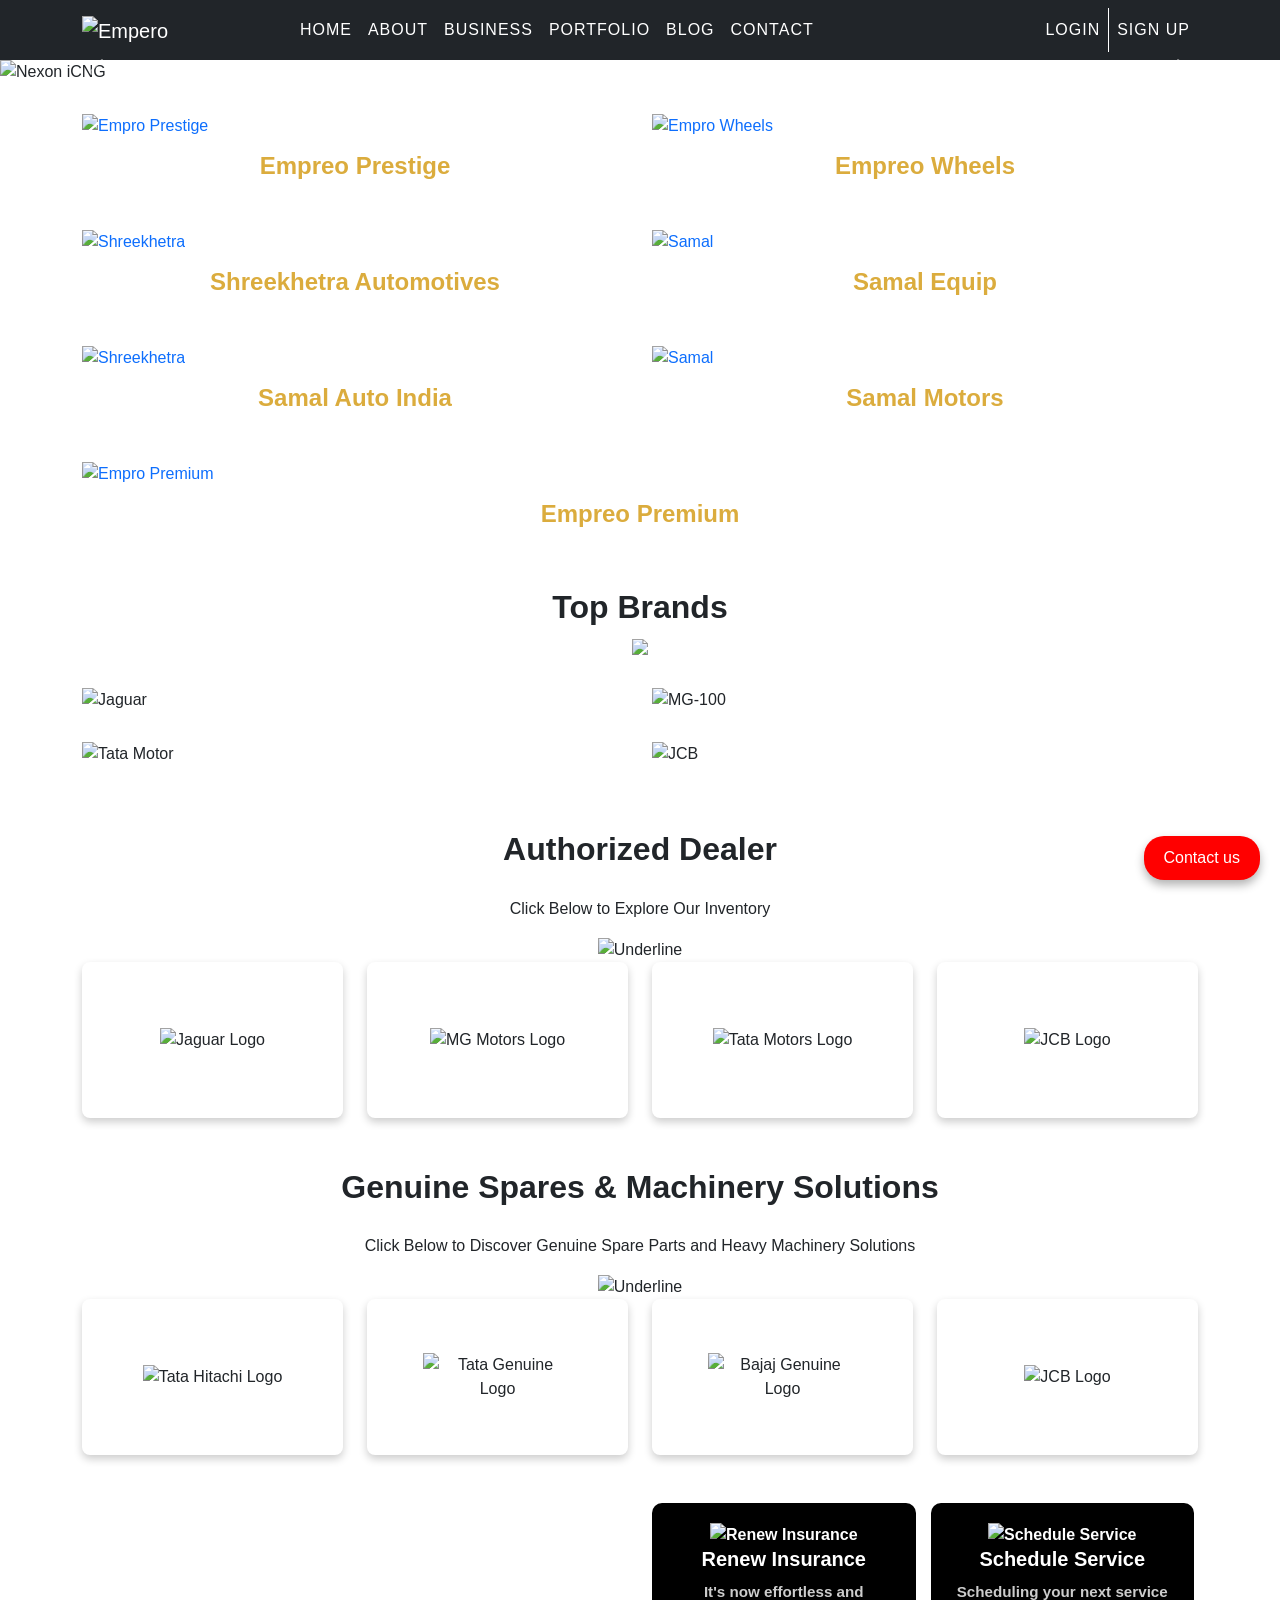
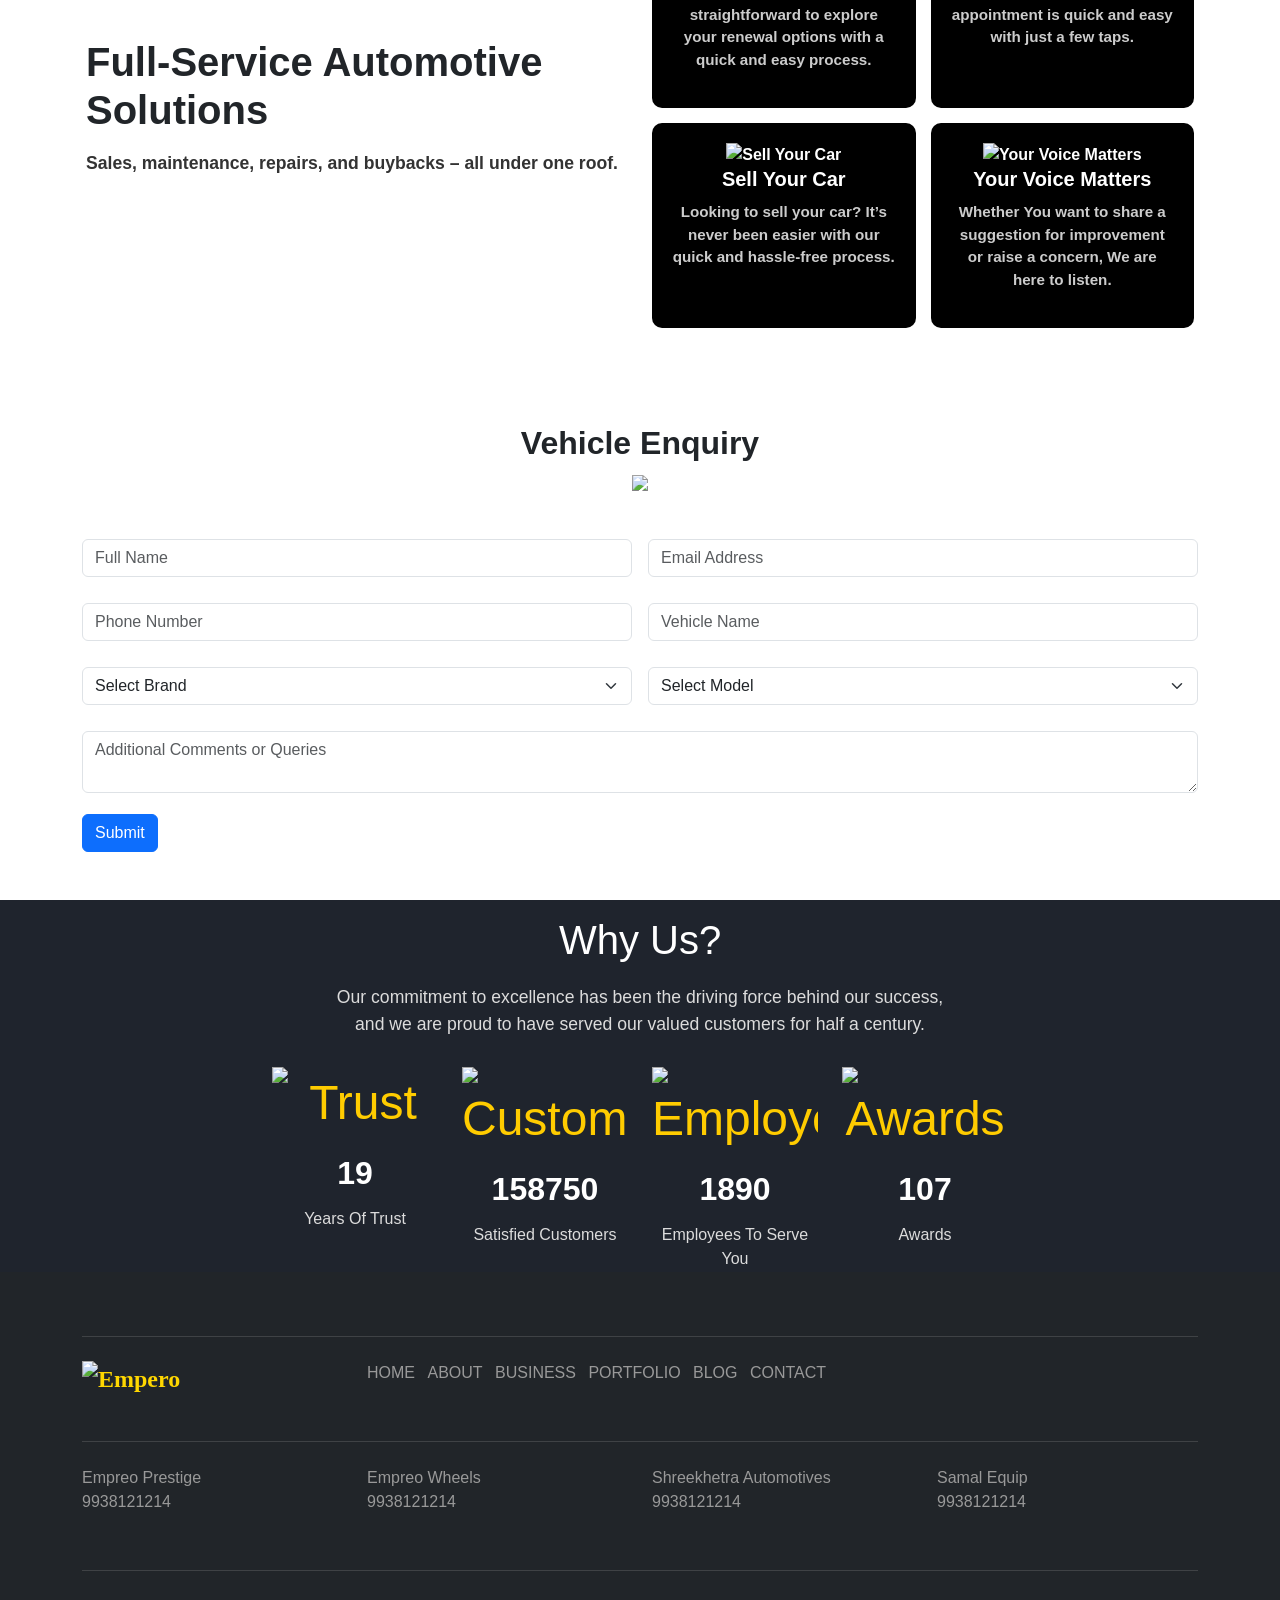
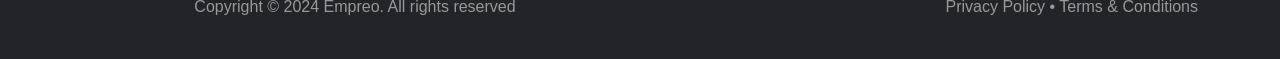
==== index.html @ 9b5eb891 "first commit" ====
<!DOCTYPE html>
<html lang="en">

<head>
    <meta charset="UTF-8">
    <meta http-equiv="X-UA-Compatible" content="IE=edge">
    <meta name="viewport" content="width=device-width, initial-scale=1.0">
    <title>Empreo Group Of Companies</title>
    <!-- Bootstrap 5 CSS -->
    <link href="https://cdn.jsdelivr.net/npm/bootstrap@5.3.3/dist/css/bootstrap.min.css" rel="stylesheet"
        integrity="sha384-QWTKZyjpPEjISv5WaRU9OFeRpok6YctnYmDr5pNlyT2bRjXh0JMhjY6hW+ALEwIH" crossorigin="anonymous">
    <script src="https://kit.fontawesome.com/7aa1e5e2a4.js" crossorigin="anonymous"></script>
    <link rel="stylesheet" href="style.css">
</head>

<body>
    <!-- Header Section -->
    <header>
        <nav class="navbar navbar-expand-lg navbar-dark bg-dark">
            <div class="container">
                <!-- Logo -->
                <a class="navbar-brand" href="#">
                    <img src="./images/Group.png" alt="Empero" class="logo">
                </a>
                <!-- Toggle button for mobile view -->
                <button class="navbar-toggler" type="button" data-bs-toggle="collapse" data-bs-target="#navbarNav"
                    aria-controls="navbarNav" aria-expanded="false" aria-label="Toggle navigation">
                    <span class="navbar-toggler-icon"></span>
                </button>
                <!-- Navbar Links -->
                <div class="collapse navbar-collapse" id="navbarNav">
                    <!-- First div with menu links centered -->
                    <div class="menu-links mx-auto">
                        <ul class="navbar-nav">
                            <li class="nav-item"><a class="nav-link" href="#">HOME</a></li>
                            <li class="nav-item"><a class="nav-link" href="#">ABOUT</a></li>
                            <li class="nav-item"><a class="nav-link" href="#">BUSINESS</a></li>
                            <li class="nav-item"><a class="nav-link" href="#">PORTFOLIO</a></li>
                            <li class="nav-item"><a class="nav-link" href="#">BLOG</a></li>
                            <li class="nav-item"><a class="nav-link" href="#">CONTACT</a></li>
                        </ul>
                    </div>
                    <!-- Second div with login and signup aligned to the right -->
                    <div class="auth-links ms-auto">
                        <ul class="navbar-nav">
                            <li class="nav-item"><a class="nav-link" href="#">LOGIN</a></li>
                            <li class="nav-item"><a class="nav-link signup-link" href="#">SIGN UP</a></li>
                        </ul>
                    </div>
                </div>
            </div>
        </nav>

        <div id="carouselExample" class="carousel slide" data-bs-ride="carousel">
            <div class="carousel-inner">
                <div class="carousel-item active">
                    <img src="./images/tata-home-banner.jpg" class="d-block w-100" alt="Nexon iCNG">
                </div>
                <div class="carousel-item">
                    <img src="./images/jcb-home-banner.jpg" class="d-block w-100" alt="Jaguar">
                </div>
                <div class="carousel-item">
                    <img src="./images/jaguar-home-banner.jpg" class="d-block w-100" alt="Tata Motors">
                </div>
                <div class="carousel-item">
                    <img src="./images/mg-home-banner.jpg" class="d-block w-100" alt="MG100">
                </div>
            </div>
            <button class="carousel-control-prev" type="button" data-bs-target="#carouselExample" data-bs-slide="prev">
                <span class="carousel-control-prev-icon" aria-hidden="true"></span>
                <span class="visually-hidden">Previous</span>
            </button>
            <button class="carousel-control-next" type="button" data-bs-target="#carouselExample" data-bs-slide="next">
                <span class="carousel-control-next-icon" aria-hidden="true"></span>
                <span class="visually-hidden">Next</span>
            </button>
        </div>
    </header>

    <!-- Featured Brands Section -->
    <section class="#">
        <div class="container">
            <div class="row">
                <div class="col-md-6">
                    <a href="https://retailers.landrover.in/empreo-prestige" class="no-underline">
                        <img class="brand-box" src="./images/empreo-prestige.jpg" alt="Empro Prestige">
                        <p class="image-label">Empreo Prestige</p>
                    </a>
                </div>
                <div class="col-md-6">
                    <a href="https://www.mgbhubaneswar.co.in/contact-us" class="no-underline">
                        <img class="brand-box" src="./images/empreo-wheels.jpg" alt="Empro Wheels">
                        <p class="image-label">Empreo Wheels</p>
                    </a>
                </div>
            </div>
            <div class="row">
                <div class="col-md-6">
                    <a href="https://shreekhetra.growbizzi.com/" class="no-underline">
                        <img class="brand-box" src="./images/shreekhetra-automotives.jpg" alt="Shreekhetra">
                        <p class="image-label">Shreekhetra Automotives</p>
                    </a>
                </div>
                <div class="col-md-6">
                    <a href="https://dealer-locator.jcb.com/jcb-samal-equip-samal-equip-construction-equipment-supplier-banarpal-angul-334112/Contact-Us"
                        class="no-underline">
                        <img class="brand-box" src="./images/samal-equip.jpg" alt="Samal">
                        <p class="image-label">Samal Equip</p>
                    </a>
                </div>
            </div>
            <div class="row">
                <div class="col-md-6">
                    <a href="http://www.samalautoindia.com/home.php" class="no-underline">
                        <img class="brand-box" src="./images/samal-auto.jpg" alt="Shreekhetra">
                        <p class="image-label">Samal Auto India</p>
                    </a>
                </div>
                <div class="col-md-6">
                    <a href="https://samalmotors.com/" class="no-underline">
                        <img class="brand-box" src="./images/samal-motors.jpg" alt="Samal">
                        <p class="image-label">Samal Motors</p>
                    </a>
                </div>
            </div>
        </div>
    </section>

    <section class="#">
        <div class="container">
            <div class="row">
                <div class="col-md-12">
                    <a href="https://www.empreopremiumelv.com/lander" class="no-underline">
                        <img class="brand-box2" src="./images/tata-motor-banner.jpg" alt="Empro Premium">
                        <p class="image-label">Empreo Premium</p>
                    </a>
                </div>
            </div>
        </div>
    </section>

    <!-- Top Brand Section -->
    <section class="#">
        <h2 class="top-brand-header">Top Brands</h2>
        <div class="underline">
            <img src="./images/Home_heading_Underline-1.png" />
        </div>
        <div class="container">
            <div class="row">
                <div class="col-md-6">
                    <img class="top-brand" src="./images/jaguar.jpg" alt="Jaguar">
                </div>
                <div class="col-md-6">
                    <img class="top-brand" src="./images/mg-100.jpg" alt="MG-100">
                </div>
            </div>
            <div class="row">
                <div class="col-md-6">
                    <img class="top-brand" src="./images/tata-motor.jpg" alt="Tata Motor ">
                </div>
                <div class="col-md-6">
                    <img class="top-brand" src="./images/jcb.jpg" alt="JCB">
                </div>
            </div>
        </div>
    </section>
    <br>

    <!-- Black Patch Section -->
    <!--<Section class="#">
        <div class="black-patch">
            <div class="container">
                <div class="row text-center">
                    <div class="col-lg-3 icon-container">
                        <a href="https://retailers.landrover.in/empreo-prestige" class="no-underline">
                            <div class="icon-circle">
                                <img src="./images/empreo-wheels-icon.png" alt="Empreo Prestige">
                            </div>
                            <div class="icon-label">Empreo Prestige</div>
                        </a>
                    </div>
                    <div class="col-lg-3 icon-container">
                        <a href="https://www.mgbhubaneswar.co.in/contact-us" class="no-underline">
                            <div class="icon-circle">
                                <img src="./images/empreo-wheels-icon.png" alt="Empreo Wheels">
                            </div>
                            <div class="icon-label">Empreo Wheels</div>
                        </a>
                    </div>
                    <div class="col-lg-3 icon-container">
                        <a href="https://shreekhetra.growbizzi.com/" class="no-underline">
                            <div class="icon-circle">
                                <img src="./images/shreekhetra-automotives-icon.png" alt="Shreekhetra Automotive">
                            </div>
                            <div class="icon-label">Shreekhetra Automotive</div>
                        </a>
                    </div>
                    <div class="col-lg-3 icon-container">
                        <a href="https://abinashsamal.in/#" class="no-underline">
                            <div class="icon-circle">
                                <img src="./images/samal-equip-icon.png" alt="Samal Equip">
                            </div>
                            <div class="icon-label">Samal Equip</div>
                        </a>
                    </div>
                </div>
            </div>
        </div>
    </Section>-->

    <!-- Authorized Dealer Section -->
    <section class="authorized-dealer">
        <div class="container text-center">
            <h2 class="authorized-dealer-header">Authorized Dealer</h2>
            <p class="inventory">Click Below to Explore Our Inventory</p>
            <div class="underline">
                <img src="./images/Home_heading_Underline-1.png" alt="Underline" />
            </div>
            <div class="row">
                <div class="col-6 col-md-3">
                    <div class="shadow-box">
                        <div class="image-container">
                            <img src="./images/jaguar-logo 1.png" alt="Jaguar Logo" class="img-fluid">
                        </div>
                    </div>
                </div>
                <div class="col-6 col-md-3">
                    <div class="shadow-box">
                        <div class="image-container">
                            <img src="./images/image 10.png" alt="MG Motors Logo" class="img-fluid">
                        </div>
                    </div>
                </div>
                <div class="col-6 col-md-3">
                    <div class="shadow-box">
                        <div class="image-container">
                            <img src="./images/tata-motors-logo 1.png" alt="Tata Motors Logo" class="img-fluid">
                        </div>
                    </div>
                </div>
                <div class="col-6 col-md-3">
                    <div class="shadow-box">
                        <div class="image-container">
                            <img src="./images/JCB-Logo 2.png" alt="JCB Logo" class="img-fluid">
                        </div>
                    </div>
                </div>
            </div>
        </div>
    </section>

    <!-- Genuine Spares Section -->
    <section class="genuine-spares">
        <div class="container text-center">
            <h2 class="genuine-spares-dealer-header">Genuine Spares & Machinery Solutions</h2>
            <p class="solution">Click Below to Discover Genuine Spare Parts and Heavy Machinery Solutions</p>
            <div class="underline">
                <img src="./images/Home_heading_Underline-1.png" alt="Underline" />
            </div>
            <div class="row">
                <div class="col-6 col-md-3">
                    <div class="shadow-boxx">
                        <div class="image-containers">
                            <img src="./images/tata-hitachi-logo.svg" alt="Tata Hitachi Logo" class="img-fluid">
                        </div>
                    </div>
                </div>
                <div class="col-6 col-md-3">
                    <div class="shadow-boxx">
                        <div class="image-containers">
                            <img src="./images/tata-genuine.png" alt="Tata Genuine Logo" class="img-fluid">
                        </div>
                    </div>
                </div>
                <div class="col-6 col-md-3">
                    <div class="shadow-boxx">
                        <div class="image-containers">
                            <img src="./images/bajaj-genuine.png" alt="Bajaj Genuine Logo" class="img-fluid">
                        </div>
                    </div>
                </div>
                <div class="col-6 col-md-3">
                    <div class="shadow-boxx">
                        <div class="image-containers">
                            <img src="./images/JCB-Logo 2.png" alt="JCB Logo" class="img-fluid">
                        </div>
                    </div>
                </div>
            </div>
        </div>
    </section>

    <!-- Full-Service Automotive Solutions Section -->
    <section id="automotive-solutions" class="automotive-section">
        <div class="container section-wrapper">
            <div class="row">
                <!-- Left Column with Section Title -->
                <div class="col-md-6 left-column">
                    <h2 class="section-title">Full-Service Automotive Solutions</h2>
                    <p class="section-text">Sales, maintenance, repairs, and buybacks – all under one roof.</p>
                </div>

                <!-- Right Column with Service Cards -->
                <div class="col-md-6">
                    <div class="card-list">
                        <!-- Renew Insurance Card -->
                        <div class="card-item">
                            <img src="./images/trust.png" alt="Renew Insurance" class="card-image" loading="lazy">
                            <div class="card-content">
                                <h5>Renew Insurance</h5>
                                <p>It's now effortless and straightforward to explore your renewal options with a quick
                                    and
                                    easy process.</p>
                            </div>
                            <button class="hover-btn">Get Quote</button>
                        </div>

                        <!-- Schedule Service Card -->
                        <div class="card-item">
                            <img src="./images/customers.png" alt="Schedule Service" class="card-image" loading="lazy">
                            <div class="card-content">
                                <h5>Schedule Service</h5>
                                <p>Scheduling your next service appointment is quick and easy with just a few taps.</p>
                            </div>
                            <button class="hover-btn">Book Now</button>
                        </div>

                        <!-- Sell Your Car Card -->
                        <div class="card-item">
                            <img src="./images/employees.png" alt="Sell Your Car" class="card-image" loading="lazy">
                            <div class="card-content">
                                <h5>Sell Your Car</h5>
                                <p>Looking to sell your car? It’s never been easier with our quick and hassle-free
                                    process.
                                </p>
                            </div>
                            <button class="hover-btn">Know More</button>
                        </div>

                        <!-- Your Voice Matters Card -->
                        <div class="card-item">
                            <img src="./images/awards.png" alt="Your Voice Matters" class="card-image" loading="lazy">
                            <div class="card-content">
                                <h5>Your Voice Matters</h5>
                                <p>Whether You want to share a suggestion for improvement or raise a concern, We are
                                    here to listen.</p>
                            </div>
                            <button class="hover-btn">Contact Now</button>
                        </div>
                    </div>
                </div>
            </div>
        </div>
    </section>

    <!-- Vehicle Enquiry Form -->
    <section class="vehicle-enquiry py-5">
        <div class="container">
            <h2 class="vehicle-enquiry-header">Vehicle Enquiry</h2>
            <div class="underline">
                <img src="./images/Home_heading_Underline-1.png" />
            </div>
            <form class="row g-3 mt-4">
                <div class="custom-col-half">
                    <input type="text" class="form-control" placeholder="Full Name">
                </div>
                <div class="custom-col-half">
                    <input type="email" class="form-control" placeholder="Email Address">
                </div>
                <div class="custom-col-half">
                    <input type="text" class="form-control" placeholder="Phone Number">
                </div>
                <div class="custom-col-half">
                    <input type="text" class="form-control" placeholder="Vehicle Name">
                </div>
                <div class="custom-col-half">
                    <select class="form-select">
                        <option>Select Brand</option>
                    </select>
                </div>
                <div class="custom-col-half">
                    <select class="form-select">
                        <option>Select Model</option>
                    </select>
                </div>
                <div class="custom-col-full">
                    <textarea class="form-control" placeholder="Additional Comments or Queries"></textarea>
                </div>
                <div class="button-submit">
                    <button type="submit" class="btn btn-primary">Submit</button>
                </div>
            </form>
        </div>
    </section>

    <!-- Why Us Section -->
    <section class="why-us-section text-center">
        <h2 class="why-us-header">Why Us?</h2>
        <p>Our commitment to excellence has been the driving force behind our success,<br>
            and we are proud to have served our valued customers for half a century.
        </p>
        <div class="container">
            <div class="row justify-content-center">
                <div class="col-md-2 col-6">
                    <img class="icon" src="./images/trust.png" alt="Trust">
                    <div class="stat-number" data-count="30">0</div>
                    <!-- <div class="stat-number">30+</div> -->
                    <div class="stat-text">Years Of Trust</div>
                </div>
                <div class="col-md-2 col-6">
                    <img class="icon" src="./images/customers.png" alt="Customers">
                    <div class="stat-number" data-count="250000">0</div>
                    <!-- <div class="stat-number">250K+</div> -->
                    <div class="stat-text">Satisfied Customers</div>
                </div>
                <div class="col-md-2 col-6">
                    <img class="icon" src="./images/employees.png" alt="Employees">
                    <div class="stat-number" data-count="3000">0</div>
                    <!-- <div class="stat-number">3000+</div> -->
                    <div class="stat-text">Employees To Serve You</div>
                </div>
                <div class="col-md-2 col-6">
                    <img class="icon" src="./images/awards.png" alt="Awards">
                    <div class="stat-number" data-count="170">0</div>
                    <!-- <div class="stat-number">170+</div> -->
                    <div class="stat-text">Awards</div>
                </div>
            </div>
        </div>
    </section>

    <!-- Footer -->
    <footer class="footer">
        <div class="container">
            <hr class="my-4">
            <div class="row text-center text-md-start">
                <div class="col-md-3 mb-3">
                    <img src="./images/Group.png" alt="Empero" class="footer-logo">
                </div>
                <div class="col-md-6 mb-3">
                    <ul class="list-inline">
                        <li class="list-inline-item"><a href="#">HOME</a></li>
                        <li class="list-inline-item"><a href="#">ABOUT</a></li>
                        <li class="list-inline-item"><a href="#">BUSINESS</a></li>
                        <li class="list-inline-item"><a href="#">PORTFOLIO</a></li>
                        <li class="list-inline-item"><a href="#">BLOG</a></li>
                        <li class="list-inline-item"><a href="#">CONTACT</a></li>
                    </ul>
                </div>
                <div class="col-md-3 mb-3 text-md-end social-icons">
                    <a href="#"><i class="fa-brands fa-x-twitter"></i></a>
                    <a href="#"><i class="fa-brands fa-facebook"></i></a>
                    <a href="#"><i class="fa-brands fa-google"></i></a>
                    <a href="#"><i class="fa-brands fa-instagram"></i></a>
                    <a href="#"><i class="fa-brands fa-youtube"></i></a>
                </div>
            </div>
            <hr class="my-4">
            <div class="row text-center text-md-start">
                <div class="col-md-3 mb-3">
                    <p>Empreo Prestige<br>9938121214</p>
                </div>
                <div class="col-md-3 mb-3">
                    <p>Empreo Wheels<br>9938121214</p>
                </div>
                <div class="col-md-3 mb-3">
                    <p>Shreekhetra Automotives<br>9938121214</p>
                </div>
                <div class="col-md-3 mb-3">
                    <p>Samal Equip<br>9938121214</p>
                </div>
            </div>
            <hr class="my-4">
            <div class="row mt-3 text-center text-md-between">
                <div class="col-md-6 mb-2 mb-md-0">
                    <p class="mb-0">Copyright © 2024 Empreo. All rights reserved</p>
                </div>
                <div class="col-md-6 mb-2 mb-md-0 text-md-end">
                    <p class="mb-0"><a href="#">Privacy Policy</a> • <a href="#">Terms & Conditions</a></p>
                </div>
            </div>
        </div>
    </footer>

    <!-- Floating Contact Button -->
    <button class="floating-contact-btn">Contact us</button>


    <!-- Bootstrap 5 JS Bundle with Popper -->
    <script src="https://cdn.jsdelivr.net/npm/@popperjs/core@2.11.8/dist/umd/popper.min.js"
        integrity="sha384-I7E8VVD/ismYTF4hNIPjVp/Zjvgyol6VFvRkX/vR+Vc4jQkC+hVqc2pM8ODewa9r"
        crossorigin="anonymous"></script>
    <script src="https://cdn.jsdelivr.net/npm/bootstrap@5.3.3/dist/js/bootstrap.min.js"
        integrity="sha384-0pUGZvbkm6XF6gxjEnlmuGrJXVbNuzT9qBBavbLwCsOGabYfZo0T0to5eqruptLy"
        crossorigin="anonymous"></script>
    <script>
        let slideIndex = 0;
        showSlide(slideIndex);

        function changeSlide(n) {
            slideIndex += n;
            showSlide(slideIndex);
        }

        function showSlide(index) {
            const slides = document.getElementsByClassName('slide');

            if (index >= slides.length) {
                slideIndex = 0; // Loop back to the first slide
            }
            if (index < 0) {
                slideIndex = slides.length - 1; // Loop back to the last slide
            }

            for (let i = 0; i < slides.length; i++) {
                slides[ i ].style.display = 'none'; // Hide all slides
            }

            slides[ slideIndex ].style.display = 'block'; // Show the active slide
        }

        // Optional: Auto-play functionality
        setInterval(() => {
            changeSlide(1); // Move to the next slide every 5 seconds
        }, 2000);
    </script>

    <script>
        document.addEventListener('DOMContentLoaded', function () {
            const counters = document.querySelectorAll('.stat-number');

            const countUp = (counter) => {
                const target = +counter.getAttribute('data-count');
                let count = 0;
                const speed = target / 200; // Adjust this for speed

                const interval = setInterval(() => {
                    count += speed;
                    if (count > target) {
                        count = target;
                        clearInterval(interval);
                    }
                    counter.textContent = Math.floor(count);
                }, 1);
            };

            // Start counting when the section is in the viewport
            const observer = new IntersectionObserver((entries) => {
                if (entries[ 0 ].isIntersecting) {
                    counters.forEach(counter => countUp(counter));
                    observer.disconnect(); // Stop observing after counting
                }
            });

            observer.observe(document.querySelector('.why-us-section'));
        });
    </script>
</body>

</html>
---- style.css ----
/* General Styles */
body,
html {
	margin: 0;
	padding: 0;
	font-family: Arial, sans-serif;
}

/* General navbar style */

.navbar .logo {
	width: 130px;
	height: auto;
}

.navbar-nav .nav-link {
	color: #fff;
	font-weight: 500;
	padding: 10px 15px;
	text-transform: uppercase;
	letter-spacing: 1px;
}

.navbar-nav .nav-link:hover {
	color: #d4af37;
}

.signup-link {
	color: #fff;
	font-weight: 700;
	border-left: 1px solid #fff;
	padding-left: 10px;
}

.signup-link:hover {
	color: #d4af37;
}

.hero-section {
	margin-top: 20px;
}

.hero-section h2 {
	font-size: 36px;
	margin: 0;
}

.hero-section p {
	font-size: 18px;
}

.hero-btn {
	background: #ff4500;
	color: white;
	padding: 10px 20px;
	text-decoration: none;
	border-radius: 5px;
}

/* Featured Brands Section */

.image-label {
	text-align: center;
	color: #dbac3d;
	font-weight: bold;
	margin-top: 10px;
	font-size: 1.5em;
}
.text-center {
	text-align: center;
}

.featured-brands {
	display: flex;
	justify-content: space-around;
	padding: 50px;
}

.brand-box {
	width: 100%;
	height: auto;
	padding-top: 30px;
}

.brand-box2 {
	width: 100%;
	height: auto;
	padding-top: 30px;
}

/* Top Brand Section */

.top-brand {
	width: 100%;
	height: auto;
	padding-top: 30px;
}

.underline {
	text-align: center;
}

.top-brand-header {
	text-align: center;
	padding-top: 40px;
	font-weight: bold;
}

/* Authorized Dealer Section */

@media (max-width: 767px) {
	.authorized-dealer-header {
		font-size: 24px;
	}
	.inventory {
		font-size: 16px;
	}
	.shadow-box {
		margin-bottom: 15px;
	}
}

.col-lg-3 {
	width: 23%;
	margin: 1%;
	float: left;
}

.shadow-box {
	transition: transform 0.3s ease;
	box-shadow: 0 4px 8px rgba(0, 0, 0, 0.2);
	border-radius: 8px;
	padding: 28px;
	background-color: #fff;
	text-align: center;
	width: 100%;
}

.shadow-box:hover {
	transform: scale(1.1);
}

.image-container {
	width: 150px;
	height: 100px;
	overflow: hidden;
	display: flex;
	justify-content: center;
	align-items: center;
	margin: 0 auto;
}

.image-container img {
	max-width: 100%;
	max-height: 100%;
	object-fit: cover;
}

.authorized-dealer-header {
	text-align: center;
	padding-top: 40px;
	font-weight: bold;
}

.inventory {
	padding-top: 20px;
}

/* Genuine Spares Section */

@media (max-width: 767px) {
	.genuine-spares-dealer-header {
		font-size: 24px;
	}
	.solution {
		font-size: 16px;
	}
	.shadow-boxx {
		margin-bottom: 15px;
	}
}

.col-lg-3 {
	width: 23%;
	margin: 1%;
	float: left;
}

.shadow-boxx {
	transition: transform 0.3s ease;
	box-shadow: 0 4px 8px rgba(0, 0, 0, 0.2);
	border-radius: 8px;
	padding: 28px;
	background-color: #fff;
	text-align: center;
	width: 100%;
}

.shadow-boxx:hover {
	transform: scale(1.1);
}

.image-containers {
	width: 150px;
	height: 100px;
	overflow: hidden;
	display: flex;
	justify-content: center;
	align-items: center;
	margin: 0 auto;
}

.image-containers img {
	max-width: 100%;
	max-height: 100%;
	object-fit: cover;
}

.genuine-spares-dealer-header {
	text-align: center;
	padding-top: 50px;
	font-weight: bold;
}

.solution {
	padding-top: 20px;
}

/* Vehicle Enquiry Form */

.vehicle-enquiry-header {
	text-align: center;
	font-weight: bold;
}

.vehicle-enquiry {
	padding: 50px 20px;
}

.form-row {
	display: flex;
	gap: 20px;
	margin: 10px 0;
}

input,
select,
textarea {
	width: 100%;
	padding: 10px;
	margin: 5px 0;
}

button {
	background: #ff4500;
	color: white;
	padding: 10px 20px;
	border: none;
	cursor: pointer;
}

.custom-col-half {
	flex: 0 0 50%;
	max-width: 50%;
}

.custom-col-full {
	flex: 0 0 100%;
	max-width: 100%;
}

@media (max-width: 768px) {
	.custom-col-half,
	.custom-col-full {
		flex: 0 0 100%;
		max-width: 100%;
	}
}

.button-submit {
	text-align: start;
}

/* Full-Service Automotive Solutions Section */

/* Section Wrapper */
.automotive-section {
	font-weight: bold;
	margin-top: 30px;
}

.section-wrapper {
	margin-top: 3rem;
	margin-bottom: 3rem;
	padding: 0 1rem; /* Adds padding for smaller screens */
}

/* Left Column */
.left-column {
	display: flex;
	flex-direction: column;
	justify-content: center;
}

.section-title {
	font-weight: bold;
	font-size: 2rem;
}

.section-text {
	font-size: 1rem;
	color: #333;
	margin-top: 0.5rem;
}

/* Card List */
.card-list {
	display: flex;
	flex-direction: column;
	gap: 20px;
}

/* Card Item */
.card-item {
	display: flex;
	flex-direction: column;
	align-items: center;
	text-align: center;
	background-color: #000;
	color: #fff;
	padding: 20px;
	border-radius: 10px;
	position: relative;
	overflow: hidden;
	cursor: pointer;
	transition: transform 0.3s ease-in-out;
}

.card-item:hover {
	transform: scale(1.05);
}

.card-content h5 {
	font-size: 1.25rem;
	font-weight: bold;
	margin-bottom: 10px;
}

.card-content p {
	font-size: 0.95rem;
	color: #ccc;
}

/* Hover Button */
.hover-btn {
	position: absolute;
	bottom: 0;
	left: 0;
	width: 100%;
	background-color: #007bff;
	color: #fff;
	text-align: center;
	padding: 10px;
	font-weight: bold;
	transform: translateY(100%);
	transition: transform 0.3s ease-in-out;
}

.card-item:hover .hover-btn {
	transform: translateY(0);
}

/* Responsive Design */
@media (min-width: 768px) {
	.card-list {
		flex-direction: row;
		flex-wrap: wrap;
		gap: 15px;
	}

	.card-item {
		flex: 1 1 calc(50% - 15px);
	}
}

@media (min-width: 1024px) {
	.section-title {
		font-size: 2.5rem;
	}

	.section-text {
		font-size: 1.1rem;
	}

	.card-item {
		flex: 1 1 calc(45% - 20px);
	}
}

/* Why Us Section */
.why-us-section {
	padding: 1px 0;
	background-color: #1f242d;
}

.why-us-header {
	padding-top: 15px;
	font-size: 2.5rem;
	color: #fff;
	margin-bottom: 20px;
}

.why-us-section p {
	font-size: 1.1rem;
	color: #dcdcdc;
	margin-bottom: 30px;
}

.icon {
	font-size: 3rem;
	color: #ffcc00;
	display: block;
	margin: 0 auto;
	margin-bottom: 0.5rem;
}

.stat-number {
	font-size: 2rem;
	font-weight: bold;
	color: #fff;
	margin: 10px 0 10px 0;
}

.stat-text {
	color: #dcdcdc;
	text-align: center;
}

/* Footer */
.footer-logo {
	font-family: 'Times New Roman', serif;
	color: gold;
	font-size: 24px;
	font-weight: bold;
}

.footer {
	background-color: #212529;
	color: #999;
	padding: 40px 0;
}

.footer a {
	color: #999;
	text-decoration: none;
}

.footer a:hover {
	color: white;
}

.social-icons a {
	color: #999;
	margin-right: 10px;
}

.floating-contact-btn {
	position: fixed;
	bottom: 20px;
	right: 20px;
	background-color: red;
	color: white;
	border: none;
	border-radius: 20px;
	padding: 10px 20px;
	text-align: center;
	box-shadow: 0 5px 10px rgba(0, 0, 0, 0.3);
	z-index: 1000;
}

.floating-contact-btn:hover {
	background-color: darkred;
}

/* Slider Styles */
.slider-container {
	position: relative;
	max-width: 100%;
	margin: auto;
	overflow: hidden;
}

.slide {
	display: none; /* Hide all slides by default */
	position: relative;
}

.slide img {
	width: 100%; /* Make images cover the slider area */
	vertical-align: middle;
}

.slider-content {
	position: absolute;
	top: 50%;
	left: 50%;
	transform: translate(-50%, -50%);
	text-align: center;
	color: white;
}

.prev,
.next {
	cursor: pointer;
	position: absolute;
	top: 50%;
	width: auto;
	padding: 16px;
	margin-top: -22px;
	color: white;
	font-weight: bold;
	font-size: 18px;
	transition: 0.6s ease;
	border-radius: 0 3px 3px 0;
	user-select: none;
}

.next {
	right: 0;
	border-radius: 3px 0 0 3px;
}

.prev:hover,
.next:hover {
	background-color: rgba(0, 0, 0, 0.8);
}

.active {
	display: block; /* Display the active slide */
}

/* Black Patch Section */
/* .icon-container {
	text-align: center;
	padding: 20px;
}
.icon-circle {
	width: 100px;
	height: 100px;
	background-color: red;
	border-radius: 50%;
	display: flex;
	align-items: center;
	justify-content: center;
	margin: 0 auto;
}
.icon-circle img {
	width: 60px;
}
.icon-label {
	margin-top: 10px;
	font-size: 16px;
	color: #f5f5f5;
}
.black-patch {
	background-color: black;
	padding: 20px 0;
	max-width: 100%;
	margin: 0 auto;
} */

.no-underline {
	text-decoration: none;
}
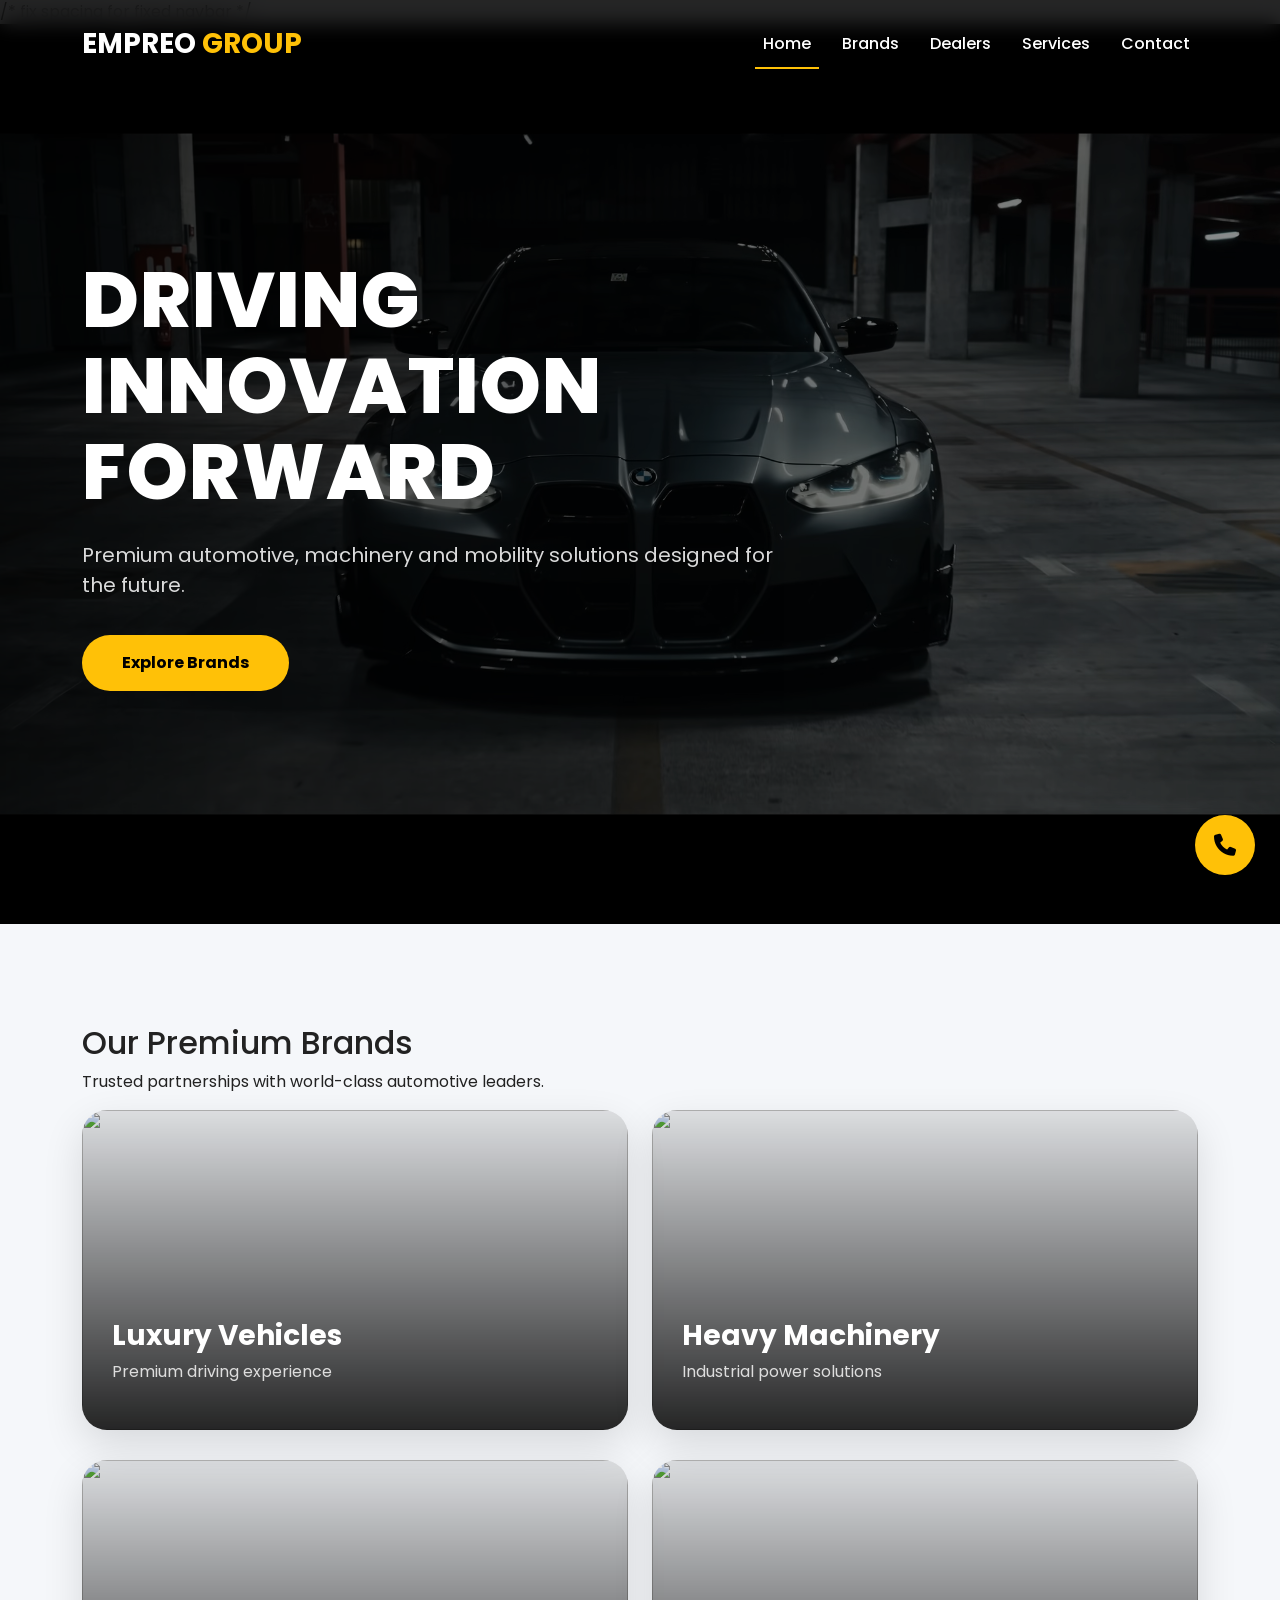
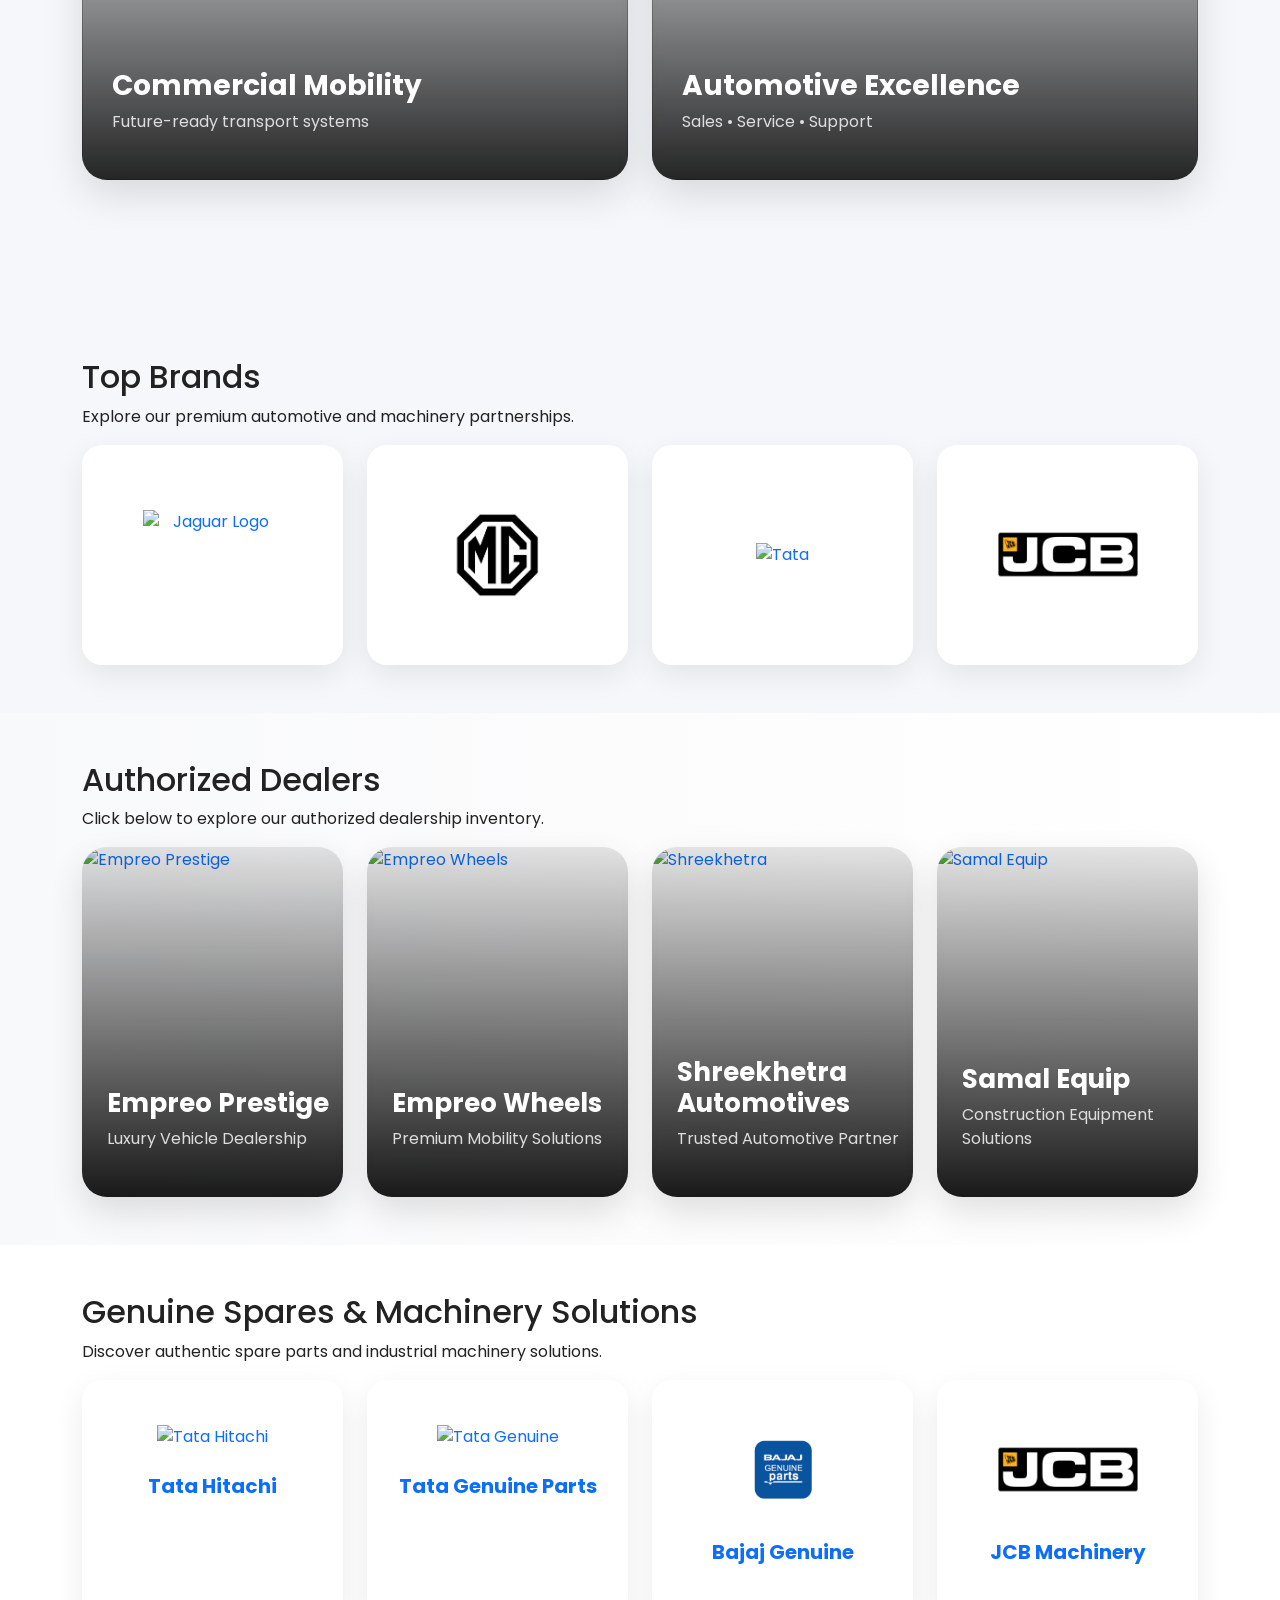
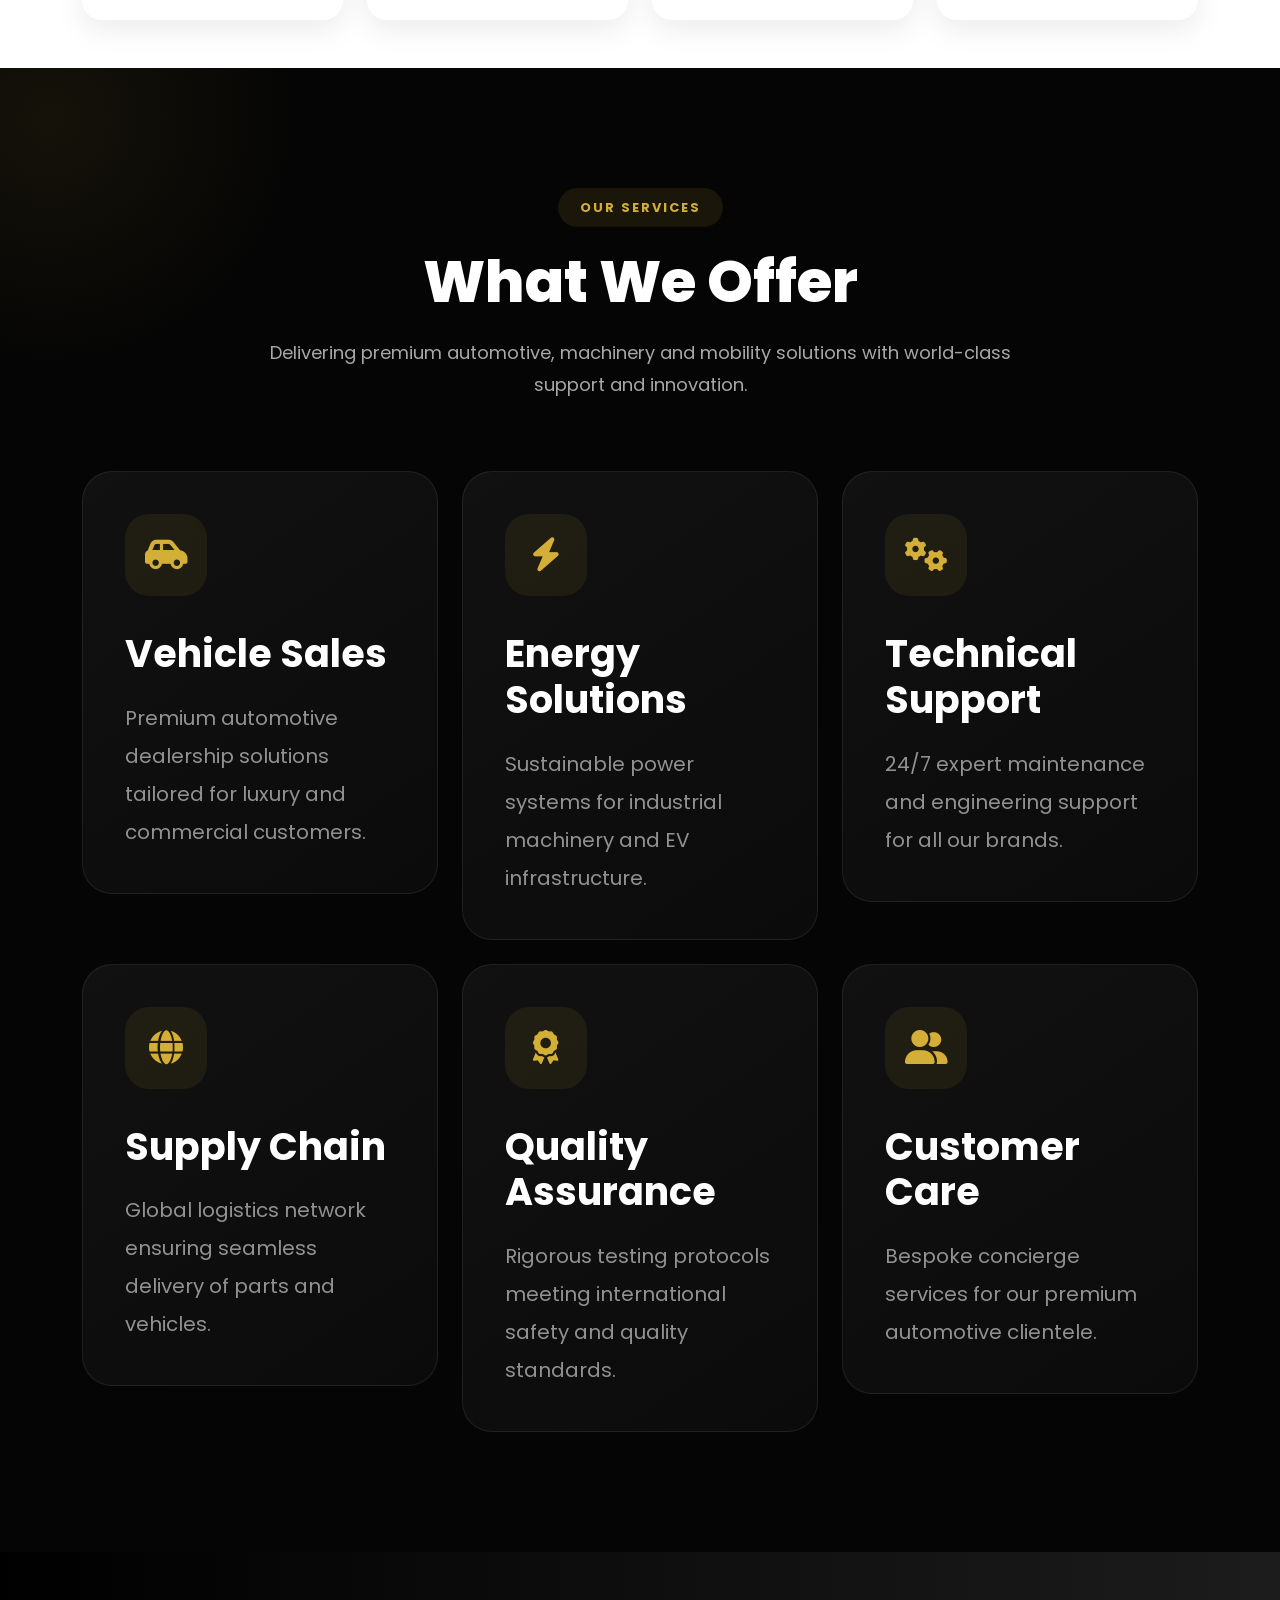
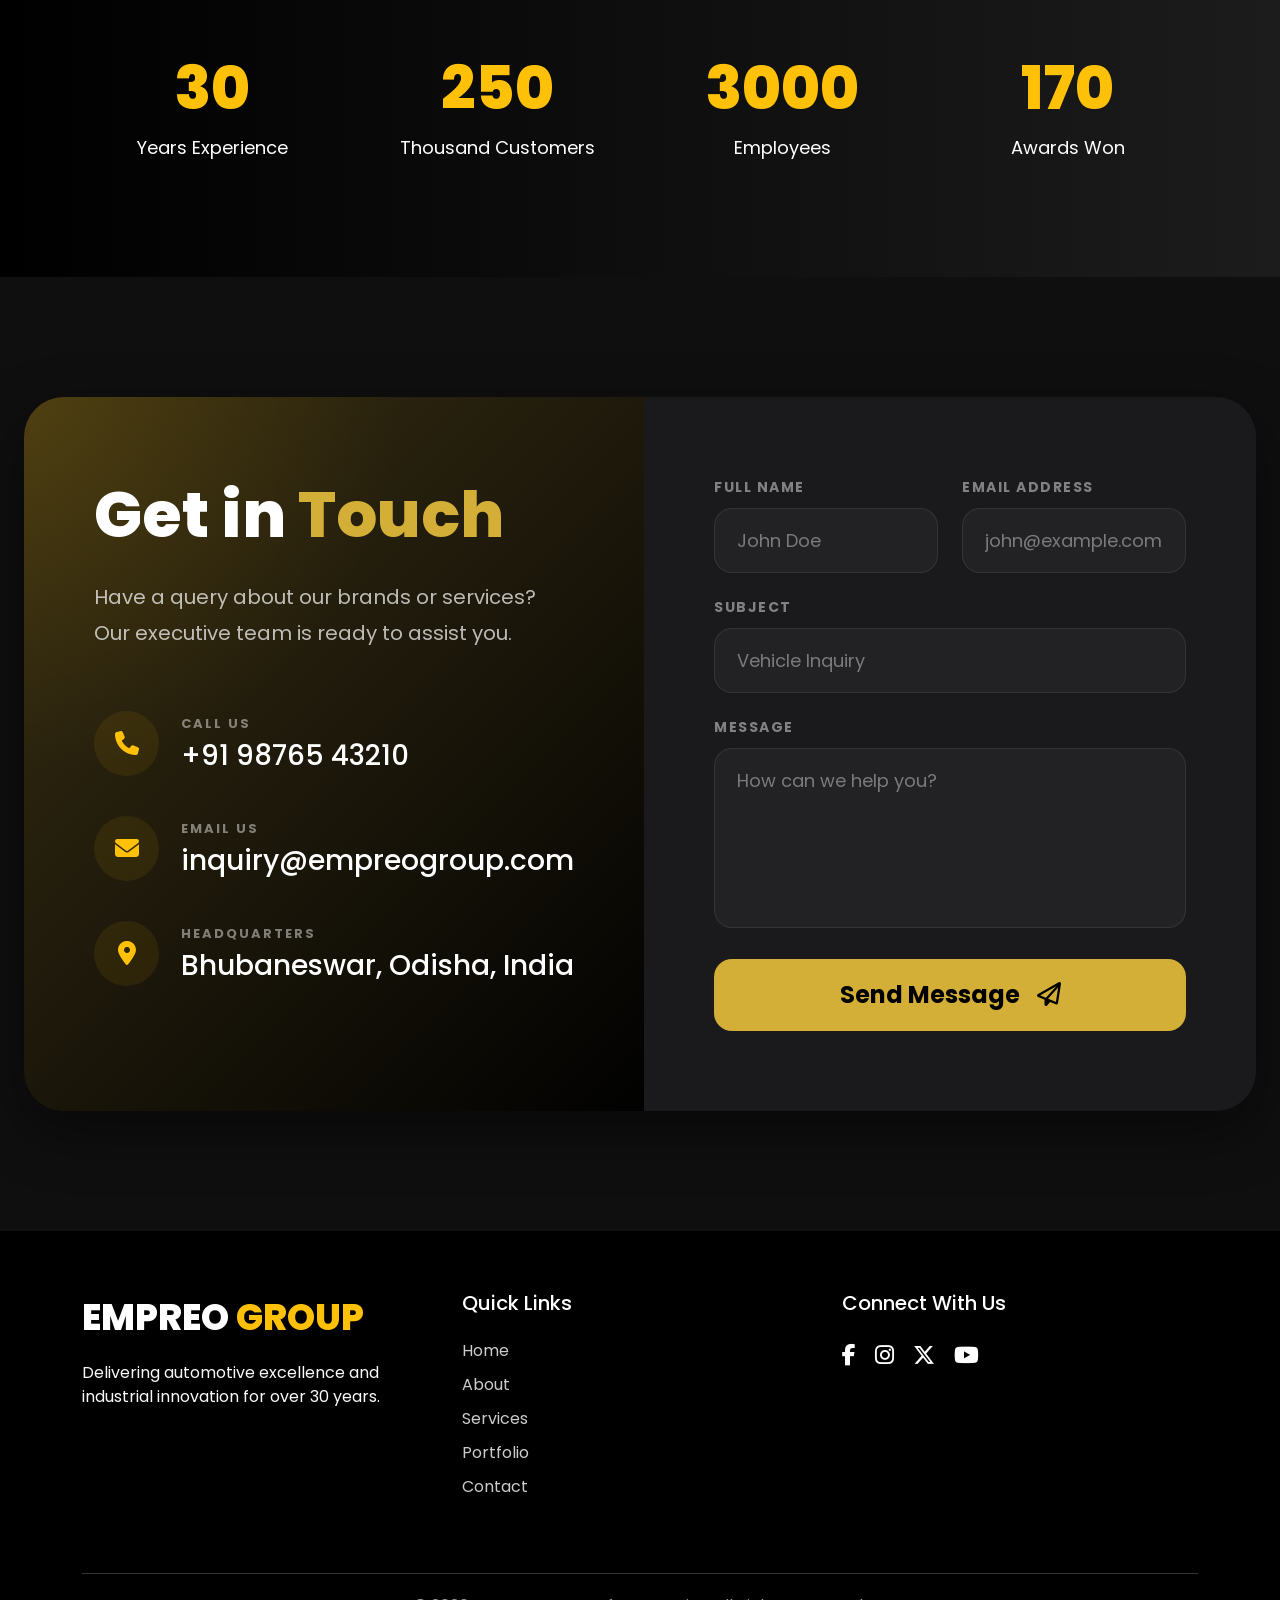
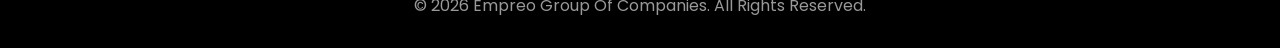
==== commit ab03923c: "Update fmt.Println message from 'Hello' to 'Goodbye'new" ====
--- a/index.html
+++ b/index.html
@@ -2,559 +2,2302 @@
 <html lang="en">
 
 <head>
-    <meta charset="UTF-8">
-    <meta http-equiv="X-UA-Compatible" content="IE=edge">
-    <meta name="viewport" content="width=device-width, initial-scale=1.0">
+    <meta charset="UTF-8" />
+    <meta name="viewport" content="width=device-width, initial-scale=1.0" />
     <title>Empreo Group Of Companies</title>
-    <!-- Bootstrap 5 CSS -->
-    <link href="https://cdn.jsdelivr.net/npm/bootstrap@5.3.3/dist/css/bootstrap.min.css" rel="stylesheet"
-        integrity="sha384-QWTKZyjpPEjISv5WaRU9OFeRpok6YctnYmDr5pNlyT2bRjXh0JMhjY6hW+ALEwIH" crossorigin="anonymous">
-    <script src="https://kit.fontawesome.com/7aa1e5e2a4.js" crossorigin="anonymous"></script>
-    <link rel="stylesheet" href="style.css">
-</head>
+
+    <!-- Bootstrap -->
+    <link href="https://cdn.jsdelivr.net/npm/bootstrap@5.3.3/dist/css/bootstrap.min.css" rel="stylesheet">
+
+    <!-- Google Font -->
+    <link
+        href="https://fonts.googleapis.com/css2?family=Poppins:wght@300;400;500;600;700;800&display=swap"
+        rel="stylesheet">
+
+    <!-- Font Awesome -->
+    <link rel="stylesheet"
+        href="https://cdnjs.cloudflare.com/ajax/libs/font-awesome/6.5.2/css/all.min.css">
+
+    <!-- AOS Animation -->
+    <link href="https://unpkg.com/aos@2.3.4/dist/aos.css" rel="stylesheet">
+
+    <style>
+
+        
+        * {
+            margin: 0;
+            padding: 0;
+            box-sizing: border-box;
+        }
+
+        html {
+            scroll-behavior: smooth;
+        }
+
+        body {
+            font-family: 'Poppins', sans-serif;
+            overflow-x: hidden;
+            background: #f5f7fa;
+            color: #222;
+        }
+
+        /* =========================
+           NAVBAR
+        ========================== */
+
+        .navbar {
+            background: rgba(0, 0, 0, 0.8);
+            backdrop-filter: blur(10px);
+            padding: 18px 0;
+        }
+
+        .navbar-brand {
+            color: #fff;
+            font-size: 28px;
+            font-weight: 700;
+        }
+
+        .navbar-brand span {
+            color: #ffc107;
+        }
+
+        .nav-link {
+            color: white !important;
+            margin-left: 15px;
+            font-weight: 500;
+            transition: 0.3s;
+        }
+
+        .nav-link:hover {
+            color: #ffc107 !important;
+        }
+
+  .hero{
+    position: relative;
+    height: 100vh;
+    overflow: hidden;
+    display: flex;
+    align-items: center;
+}
+
+.hero-video{
+    position: absolute;
+    inset: 0;
+
+    width: 100%;
+    height: 100%;
+
+    object-fit: cover;
+
+    z-index: 1;
+}
+
+.hero-overlay{
+    position: absolute;
+    inset: 0;
+
+    background: rgba(0,0,0,0.55);
+
+    z-index: 2;
+}
+
+.hero-container{
+    position: relative;
+    z-index: 3;
+}
+
+.hero-content{
+    max-width: 700px;
+    color: white;
+}
+
+.hero-content h1{
+    font-size: 72px;
+    font-weight: 800;
+    margin-bottom: 25px;
+}
+
+.hero-content p{
+    font-size: 20px;
+    color: rgba(255,255,255,0.85);
+    margin-bottom: 35px;
+}
+
+.hero-btn{
+    display: inline-block;
+
+    padding: 16px 40px;
+
+    background: #ffc107;
+    color: black;
+
+    border-radius: 50px;
+
+    text-decoration: none;
+
+    font-weight: 700;
+
+    transition: 0.4s;
+}
+
+.hero-btn:hover{
+    background: white;
+    transform: translateY(-5px);
+}
+/* =========================
+   RESPONSIVE
+========================= */
+
+@media(max-width:1200px){
+
+    .hero-content h1{
+        font-size: 64px;
+    }
+
+}
+
+@media(max-width:992px){
+
+    .hero-content h1{
+        font-size: 52px;
+    }
+
+    .hero-content p{
+        font-size: 18px;
+    }
+
+}
+
+@media(max-width:768px){
+
+    .hero{
+        height: 90vh;
+    }
+
+    .hero-content{
+        text-align: center;
+        margin: auto;
+        padding-top: 80px;
+    }
+
+    .hero-content h1{
+        font-size: 42px;
+    }
+
+    .hero-content p{
+        font-size: 16px;
+    }
+
+    .hero-btn{
+        min-width: 200px;
+        padding: 14px 30px;
+    }
+
+}
+
+@media(max-width:480px){
+
+    .hero-content h1{
+        font-size: 34px;
+    }
+
+    .hero-content p{
+        font-size: 15px;
+    }
+
+}
+.hero-overlay{
+    position:absolute;
+    inset:0;
+
+    background:
+    linear-gradient(
+        to right,
+        rgba(0,0,0,0.75),
+        rgba(0,0,0,0.35)
+    );
+
+    z-index:2;
+}
+.hero-content h1{
+    font-size:78px;
+    font-weight:800;
+    line-height:1.1;
+    color:white;
+
+    text-transform:uppercase;
+    letter-spacing:1px;
+}
+.hero-video{
+    animation: zoomEffect 20s infinite alternate;
+}
+
+@keyframes zoomEffect{
+
+    from{
+        transform:scale(1);
+    }
+
+    to{
+        transform:scale(1.08);
+    }
+
+}
+
+        /* =========================
+           BRANDS
+        ========================== */
+
+        .brands {
+            padding: 100px 0;
+        }
+
+        .brand-card {
+            position: relative;
+            overflow: hidden;
+            border-radius: 25px;
+            margin-bottom: 30px;
+            box-shadow: 0 15px 40px rgba(0, 0, 0, 0.12);
+            transition: 0.4s;
+        }
+
+        .brand-card:hover {
+            transform: translateY(-10px);
+        }
+
+        .brand-card img {
+            width: 100%;
+            height: 320px;
+            object-fit: cover;
+        }
+
+        .brand-overlay {
+            position: absolute;
+            inset: 0;
+            background: linear-gradient(to top,
+                    rgba(0, 0, 0, 0.85),
+                    rgba(0, 0, 0, 0.1));
+        }
+
+        .brand-content {
+            position: absolute;
+            bottom: 30px;
+            left: 30px;
+            color: white;
+        }
+
+        .brand-content h4 {
+            font-size: 28px;
+            font-weight: 700;
+        }
+
+        .brand-content p {
+            color: #ddd;
+        }
+
+      /* =========================
+   PREMIUM SERVICES SECTION
+========================= */
+
+.premium-services{
+    padding: 120px 0;
+    background: #050505;
+    position: relative;
+    overflow: hidden;
+}
+
+/* subtle background glow */
+
+.premium-services::before{
+    content: "";
+
+    position: absolute;
+    top: -200px;
+    left: -200px;
+
+    width: 500px;
+    height: 500px;
+
+    background: radial-gradient(
+        circle,
+        rgba(212,175,55,0.08),
+        transparent 70%
+    );
+
+    z-index: 1;
+}
+
+.premium-services .container{
+    position: relative;
+    z-index: 2;
+}
+
+/* =========================
+   SECTION HEADER
+========================= */
+
+.section-header{
+    max-width: 750px;
+    margin: auto auto 70px;
+}
+
+.section-tag{
+    display: inline-block;
+
+    padding: 10px 22px;
+
+    border-radius: 50px;
+
+    background: rgba(212,175,55,0.1);
+
+    color: #d4af37;
+
+    font-size: 13px;
+
+    font-weight: 700;
+
+    letter-spacing: 2px;
+
+    margin-bottom: 20px;
+}
+
+.section-header h2{
+    font-size: 58px;
+    font-weight: 800;
+    color: white;
+    margin-bottom: 20px;
+}
+
+.section-header p{
+    color: rgba(255,255,255,0.65);
+    font-size: 18px;
+    line-height: 1.8;
+}
+
+/* =========================
+   SERVICE CARD
+========================= */
+
+.premium-service-card{
+    position: relative;
+
+    background:
+    linear-gradient(
+        145deg,
+        #111111,
+        #0b0b0b
+    );
+
+    border: 1px solid rgba(255,255,255,0.08);
+
+    border-radius: 30px;
+
+    padding: 42px;
+
+    min-height: 320px;
+
+    transition: all 0.4s ease;
+
+    overflow: hidden;
+}
+
+/* hover glow */
+
+.premium-service-card::before{
+    content: "";
+
+    position: absolute;
+
+    inset: 0;
+
+    background:
+    radial-gradient(
+        circle at top left,
+        rgba(212,175,55,0.12),
+        transparent 45%
+    );
+
+    opacity: 0;
+
+    transition: 0.4s;
+}
+
+.premium-service-card:hover::before{
+    opacity: 1;
+}
+
+.premium-service-card:hover{
+    transform: translateY(-10px);
+
+    border-color: rgba(212,175,55,0.25);
+
+    box-shadow:
+    0 20px 40px rgba(0,0,0,0.45);
+}
+
+/* =========================
+   ICON
+========================= */
+
+.service-icon{
+    width: 82px;
+    height: 82px;
+
+    border-radius: 24px;
+
+    background: rgba(212,175,55,0.08);
+
+    display: flex;
+    align-items: center;
+    justify-content: center;
+
+    margin-bottom: 35px;
+
+    transition: 0.4s ease;
+}
+
+.service-icon i{
+    font-size: 34px;
+    color: #d4af37;
+}
+
+.premium-service-card:hover .service-icon{
+    transform: scale(1.08);
+    background: rgba(212,175,55,0.14);
+}
+
+/* =========================
+   TEXT
+========================= */
+
+.premium-service-card h4{
+    color: white;
+    font-size: 38px;
+    font-weight: 700;
+
+    margin-bottom: 22px;
+}
+
+.premium-service-card p{
+    color: rgba(255,255,255,0.55);
+
+    font-size: 20px;
+
+    line-height: 1.9;
+
+    margin: 0;
+}
+
+/* =========================
+   RESPONSIVE
+========================= */
+
+@media(max-width:1200px){
+
+    .section-header h2{
+        font-size: 48px;
+    }
+
+    .premium-service-card h4{
+        font-size: 32px;
+    }
+
+}
+
+@media(max-width:992px){
+
+    .premium-service-card{
+        min-height: auto;
+    }
+
+}
+
+@media(max-width:768px){
+
+    .premium-services{
+        padding: 90px 0;
+    }
+
+    .section-header h2{
+        font-size: 38px;
+    }
+
+    .section-header p{
+        font-size: 16px;
+    }
+
+    .premium-service-card{
+        padding: 32px;
+    }
+
+    .premium-service-card h4{
+        font-size: 28px;
+    }
+
+    .premium-service-card p{
+        font-size: 17px;
+    }
+
+}
+
+@media(max-width:480px){
+
+    .section-header h2{
+        font-size: 32px;
+    }
+
+    .service-icon{
+        width: 70px;
+        height: 70px;
+    }
+
+    .service-icon i{
+        font-size: 28px;
+    }
+
+}
+
+        /* =========================
+           STATS
+        ========================== */
+
+        .stats {
+            background: linear-gradient(to right, #000, #1c1c1c);
+            color: white;
+            padding: 100px 0;
+        }
+
+        .stat-box {
+            text-align: center;
+        }
+
+        .stat-box h2 {
+            font-size: 60px;
+            color: #ffc107;
+            font-weight: 800;
+        }
+
+        .stat-box p {
+            font-size: 18px;
+            margin-top: 10px;
+        }
+
+      /* =========================
+   PREMIUM CONTACT SECTION
+========================= */
+
+.premium-contact{
+    padding: 120px 0;
+    background: #0f0f10;
+}
+
+/* main wrapper */
+
+.contact-wrapper{
+    display: grid;
+    grid-template-columns: 1fr 1fr;
+
+    background: #151515;
+
+    border-radius: 40px;
+
+    overflow: hidden;
+
+    box-shadow: 0 20px 60px rgba(0,0,0,0.45);
+}
+
+/* =========================
+   LEFT PANEL
+========================= */
+
+.contact-info{
+    position: relative;
+
+    padding: 80px 70px;
+
+    background:
+    linear-gradient(
+        135deg,
+        rgba(255,193,7,0.15),
+        rgba(0,0,0,0.95)
+    );
+}
+
+.contact-info::before{
+    content: "";
+
+    position: absolute;
+    inset: 0;
+
+    background:
+    radial-gradient(
+        circle at top left,
+        rgba(255,193,7,0.12),
+        transparent 40%
+    );
+}
+
+.contact-info-content{
+    position: relative;
+    z-index: 2;
+}
+
+.contact-info h2{
+    font-size: 64px;
+    font-weight: 800;
+    color: white;
+    margin-bottom: 25px;
+}
+
+.contact-info h2 span{
+    color: #d4af37;
+}
+
+.contact-info p{
+    color: rgba(255,255,255,0.7);
+    font-size: 20px;
+    line-height: 1.8;
+    max-width: 500px;
+    margin-bottom: 60px;
+}
+
+/* info items */
+
+.info-item{
+    display: flex;
+    align-items: center;
+    gap: 22px;
+
+    margin-bottom: 40px;
+}
+
+.info-icon{
+    width: 65px;
+    height: 65px;
+
+    border-radius: 50%;
+
+    background: rgba(255,193,7,0.08);
+
+    display: flex;
+    align-items: center;
+    justify-content: center;
+
+    color: #ffc107;
+
+    font-size: 24px;
+
+    flex-shrink: 0;
+}
+
+.info-item span{
+    display: block;
+
+    color: rgba(255,255,255,0.45);
+
+    font-size: 13px;
+
+    letter-spacing: 2px;
+
+    font-weight: 700;
+
+    margin-bottom: 5px;
+}
+
+.info-item h5{
+    color: white;
+    font-size: 28px;
+    font-weight: 500;
+    margin: 0;
+}
+
+/* =========================
+   FORM SIDE
+========================= */
+
+.contact-form-area{
+    padding: 80px 70px;
+    background: #1a1a1d;
+}
+
+/* labels */
+
+.input-group-custom label{
+    display: block;
+
+    margin-bottom: 10px;
+
+    color: rgba(255,255,255,0.45);
+
+    font-size: 14px;
+
+    letter-spacing: 1.5px;
+
+    font-weight: 700;
+}
+
+/* input fields */
+
+.input-group-custom input,
+.input-group-custom textarea{
+    width: 100%;
+
+    background: rgba(255,255,255,0.04);
+
+    border: 1px solid rgba(255,255,255,0.08);
+
+    border-radius: 18px;
+
+    padding: 18px 22px;
+
+    color: white;
+
+    font-size: 18px;
+
+    transition: all 0.3s ease;
+}
+
+.input-group-custom textarea{
+    height: 180px;
+    resize: none;
+}
+
+/* placeholder */
+
+.input-group-custom input::placeholder,
+.input-group-custom textarea::placeholder{
+    color: rgba(255,255,255,0.4);
+}
+
+/* focus */
+
+.input-group-custom input:focus,
+.input-group-custom textarea:focus{
+    outline: none;
+
+    border-color: #d4af37;
+
+    background: rgba(255,255,255,0.06);
+
+    box-shadow: 0 0 0 4px rgba(212,175,55,0.08);
+}
+
+/* button */
+
+.premium-submit-btn{
+    width: 100%;
+
+    border: none;
+
+    background: #d4af37;
+
+    color: black;
+
+    height: 72px;
+
+    border-radius: 18px;
+
+    font-size: 24px;
+
+    font-weight: 700;
+
+    transition: 0.4s ease;
+}
+
+.premium-submit-btn i{
+    margin-left: 12px;
+}
+
+.premium-submit-btn:hover{
+    transform: translateY(-3px);
+
+    background: #f5cd47;
+
+    box-shadow: 0 15px 35px rgba(212,175,55,0.25);
+}
+
+/* =========================
+   RESPONSIVE
+========================= */
+
+@media(max-width:1200px){
+
+    .contact-info h2{
+        font-size: 52px;
+    }
+
+    .info-item h5{
+        font-size: 22px;
+    }
+
+}
+
+@media(max-width:992px){
+
+    .contact-wrapper{
+        grid-template-columns: 1fr;
+    }
+
+    .contact-info,
+    .contact-form-area{
+        padding: 60px 40px;
+    }
+
+}
+
+@media(max-width:768px){
+
+    .premium-contact{
+        padding: 80px 0;
+    }
+
+    .contact-info h2{
+        font-size: 42px;
+    }
+
+    .contact-info p{
+        font-size: 16px;
+    }
+
+    .info-item{
+        align-items: flex-start;
+    }
+
+    .info-item h5{
+        font-size: 18px;
+    }
+
+    .premium-submit-btn{
+        height: 60px;
+        font-size: 20px;
+    }
+
+}
+
+@media(max-width:480px){
+
+    .contact-info,
+    .contact-form-area{
+        padding: 40px 25px;
+    }
+
+    .contact-info h2{
+        font-size: 34px;
+    }
+
+    .input-group-custom input,
+    .input-group-custom textarea{
+        padding: 16px 18px;
+        font-size: 16px;
+    }
+
+}
+
+        /* =========================
+           FOOTER
+        ========================== */
+
+        footer {
+            background: #000;
+            color: white;
+            padding: 60px 0 30px;
+        }
+
+        .footer-logo {
+            font-size: 36px;
+            font-weight: 800;
+        }
+
+        .footer-logo span {
+            color: #ffc107;
+        }
+
+        .footer-links a {
+            display: block;
+            color: #ccc;
+            margin-bottom: 10px;
+            text-decoration: none;
+        }
+
+        .footer-links a:hover {
+            color: #ffc107;
+        }
+
+        .social-icons a {
+            color: white;
+            margin-right: 15px;
+            font-size: 22px;
+        }
+
+        .social-icons a:hover {
+            color: #ffc107;
+        }
+
+        .copyright {
+            border-top: 1px solid #333;
+            margin-top: 40px;
+            padding-top: 20px;
+            text-align: center;
+            color: #999;
+        }
+
+        /* =========================
+           FLOAT BUTTON
+        ========================== */
+
+        .floating-btn {
+            position: fixed;
+            bottom: 25px;
+            right: 25px;
+            background: #ffc107;
+            color: black;
+            width: 60px;
+            height: 60px;
+            border-radius: 50%;
+            border: none;
+            font-size: 22px;
+            box-shadow: 0 10px 25px rgba(0, 0, 0, 0.3);
+            z-index: 999;
+        }
+
+        /* =========================
+           RESPONSIVE
+        ========================== */
+
+        @media(max-width:992px) {
+            .hero-content h1 {
+                font-size: 50px;
+            }
+        }
+
+        @media(max-width:768px) {
+            .hero-content {
+                left: 5%;
+                right: 5%;
+            }
+
+            .hero-content h1 {
+                font-size: 38px;
+            }
+
+            .section-title h2 {
+                font-size: 34px;
+            }
+
+            .contact-form {
+                padding: 30px;
+            }
+        }
+.brand-logo{
+    width: 140px;
+    height: 80px;
+    object-fit: contain;
+    transition: 0.4s;
+}
+
+.brand-logo:hover{
+    transform: scale(1.08);
+}
+.brand-logo-card{
+    background: #fff;
+    padding: 35px;
+    border-radius: 18px;
+    text-align: center;
+    transition: all 0.4s ease;
+    box-shadow: 0 10px 25px rgba(0,0,0,0.08);
+    position: relative;
+    overflow: hidden;
+}
+
+/* logo */
+.brand-logo{
+    width: 160px;
+    height: 90px;
+    object-fit: contain;
+    transition: all 0.4s ease;
+    z-index: 2;
+    position: relative;
+}
+
+/* hover effect background layer */
+.brand-logo-card::before{
+    content: "";
+    position: absolute;
+    inset: 0;
+    background: rgba(0,0,0,0);
+    transition: 0.4s ease;
+    z-index: 1;
+}
+
+/* hover state */
+.brand-logo-card:hover{
+    transform: translateY(-8px);
+    box-shadow: 0 15px 35px rgba(0,0,0,0.15);
+}
+
+.brand-logo-card:hover::before{
+    background: rgba(0,0,0,0.15);
+}
+
+/* keep logo visible */
+.brand-logo-card:hover .brand-logo{
+    transform: scale(1.05);
+    filter: brightness(1.05);
+}
+
+<style>
+    /* =========================
+       TOP BRANDS
+    ========================== */
+
+    .top-brands {
+        background: #fff;
+    }
+
+    .brand-logo-card {
+        background: white;
+        border-radius: 20px;
+        padding: 40px;
+        text-align: center;
+        height: 220px;
+        display: flex;
+        justify-content: center;
+        align-items: center;
+        box-shadow: 0 10px 30px rgba(0, 0, 0, 0.08);
+        transition: 0.4s;
+    }
+
+    .brand-logo-card:hover {
+        transform: translateY(-10px);
+        background: #111;
+    }
+
+    .brand-logo-card img {
+        max-width: 140px;
+        max-height: 90px;
+        object-fit: contain;
+        transition: 0.4s;
+    }
+
+    .brand-logo-card:hover img {
+        transform: scale(1.1);
+        filter: brightness(0) invert(1);
+    }
+
+    /* =========================
+       DEALERS
+    ========================== */
+
+    .authorized-dealers {
+        background: linear-gradient(to right, #f8f9fa, #ffffff);
+    }
+
+    .dealer-link {
+        text-decoration: none;
+    }
+
+    .dealer-card {
+        position: relative;
+        overflow: hidden;
+        border-radius: 25px;
+        height: 350px;
+        transition: 0.4s;
+        box-shadow: 0 15px 35px rgba(0, 0, 0, 0.12);
+    }
+
+    .dealer-card:hover {
+        transform: translateY(-10px);
+    }
+
+    .dealer-card img {
+        width: 100%;
+        height: 100%;
+        object-fit: cover;
+    }
+
+    .dealer-overlay {
+        position: absolute;
+        inset: 0;
+        background: linear-gradient(to top,
+                rgba(0, 0, 0, 0.9),
+                rgba(0, 0, 0, 0.1));
+    }
+
+    .dealer-content {
+        position: absolute;
+        bottom: 30px;
+        left: 25px;
+        color: white;
+    }
+
+    .dealer-content h4 {
+        font-size: 26px;
+        font-weight: 700;
+    }
+
+    .dealer-content p {
+        color: #ddd;
+    }
+
+    /* =========================
+       SPARES
+    ========================== */
+
+    .genuine-spares {
+        background: white;
+    }
+
+    .spares-card {
+        background: #fff;
+        border-radius: 20px;
+        padding: 45px 25px;
+        text-align: center;
+        height: 240px;
+        box-shadow: 0 10px 30px rgba(0, 0, 0, 0.08);
+        transition: 0.4s;
+    }
+
+    .spares-card:hover {
+        transform: translateY(-10px);
+        background: #111;
+        color: white;
+    }
+
+    .spares-card img {
+        max-width: 140px;
+        max-height: 90px;
+        object-fit: contain;
+        margin-bottom: 25px;
+        transition: 0.4s;
+    }
+
+    .spares-card:hover img {
+        filter: brightness(0) invert(1);
+        transform: scale(1.1);
+    }
+
+    .spares-card h5 {
+        font-weight: 700;
+    }
+
+.custom-navbar{
+    background: rgba(0,0,0,0.85);
+    backdrop-filter: blur(10px);
+    transition: all 0.3s ease;
+    padding: 18px 0;
+}
+
+.custom-navbar.scrolled{
+    padding: 10px 0;
+    background: rgba(0,0,0,0.95);
+}
+
+.navbar-brand span{
+    color: #ffc107;
+}
+
+/* nav links */
+.nav-link{
+    position: relative;
+    margin-left: 15px;
+    font-weight: 500;
+    color: white !important;
+}
+
+.nav-link::after{
+    content: "";
+    position: absolute;
+    left: 0;
+    bottom: -5px;
+    width: 0%;
+    height: 2px;
+    background: #ffc107;
+    transition: 0.3s;
+}
+
+.nav-link:hover::after,
+.nav-link.active-link::after{
+    width: 100%;
+}
+</style>
+
+
+
+
+/* fix spacing for fixed navbar */
+   </head>
 
 <body>
-    <!-- Header Section -->
-    <header>
-        <nav class="navbar navbar-expand-lg navbar-dark bg-dark">
-            <div class="container">
-                <!-- Logo -->
-                <a class="navbar-brand" href="#">
-                    <img src="./images/Group.png" alt="Empero" class="logo">
+
+    <!-- NAVBAR -->
+
+  <nav class="navbar navbar-expand-lg navbar-dark fixed-top custom-navbar">
+    <div class="container">
+
+        <a class="navbar-brand" href="#home">
+            EMPREO <span>GROUP</span>
+        </a>
+
+        <button class="navbar-toggler" type="button" data-bs-toggle="collapse" data-bs-target="#navMenu">
+            <span class="navbar-toggler-icon"></span>
+        </button>
+
+        <div class="collapse navbar-collapse" id="navMenu">
+
+            <ul class="navbar-nav ms-auto">
+
+                <li class="nav-item">
+                    <a class="nav-link active-link" href="#home">Home</a>
+                </li>
+
+                <li class="nav-item">
+                    <a class="nav-link" href="#brands">Brands</a>
+                </li>
+
+                <li class="nav-item">
+                    <a class="nav-link" href="#dealers">Dealers</a>
+                </li>
+
+                <li class="nav-item">
+                    <a class="nav-link" href="#services">Services</a>
+                </li>
+
+                <li class="nav-item">
+                    <a class="nav-link" href="#contact">Contact</a>
+                </li>
+
+            </ul>
+
+        </div>
+    </div>
+</nav>
+
+<section class="hero" id="home">
+
+    <!-- VIDEO -->
+
+<video class="hero-video" autoplay muted loop playsinline webkit-playsinline preload="auto">
+
+    <source src="./videos/car-hero.mp4" type="video/mp4">
+
+</video>
+    <!-- OVERLAY -->
+
+    <div class="hero-overlay"></div>
+
+    <!-- CONTENT -->
+
+    <div class="container hero-container">
+
+        <div class="hero-content">
+
+            <h1>
+                Driving Innovation Forward
+            </h1>
+
+            <p>
+                Premium automotive, machinery and mobility solutions
+                designed for the future.
+            </p>
+
+            <a href="#brands" class="hero-btn">
+                Explore Brands
+            </a>
+
+        </div>
+
+    </div>
+
+</section>
+
+    <!-- BRANDS -->
+
+    <section class="brands" id="brands">
+
+        <div class="container">
+
+            <div class="section-title" data-aos="fade-up">
+                <h2>Our Premium Brands</h2>
+                <p>Trusted partnerships with world-class automotive leaders.</p>
+            </div>
+
+            <div class="row">
+
+                <div class="col-lg-6" data-aos="zoom-in">
+                    <div class="brand-card">
+                        <img
+                            src="https://images.unsplash.com/photo-1492144534655-ae79c964c9d7?q=80&w=1200&auto=format&fit=crop">
+
+                        <div class="brand-overlay"></div>
+
+                        <div class="brand-content">
+                            <h4>Luxury Vehicles</h4>
+                            <p>Premium driving experience</p>
+                        </div>
+                    </div>
+                </div>
+
+                <div class="col-lg-6" data-aos="zoom-in">
+                    <div class="brand-card">
+                        <img
+                            src="https://images.unsplash.com/photo-1503376780353-7e6692767b70?q=80&w=1200&auto=format&fit=crop">
+
+                        <div class="brand-overlay"></div>
+
+                        <div class="brand-content">
+                            <h4>Heavy Machinery</h4>
+                            <p>Industrial power solutions</p>
+                        </div>
+                    </div>
+                </div>
+
+                <div class="col-lg-6" data-aos="zoom-in">
+                    <div class="brand-card">
+                        <img
+                            src="https://images.unsplash.com/photo-1544636331-e26879cd4d9b?q=80&w=1200&auto=format&fit=crop">
+
+                        <div class="brand-overlay"></div>
+
+                        <div class="brand-content">
+                            <h4>Commercial Mobility</h4>
+                            <p>Future-ready transport systems</p>
+                        </div>
+                    </div>
+                </div>
+
+                <div class="col-lg-6" data-aos="zoom-in">
+                    <div class="brand-card">
+                        <img
+                            src="https://images.unsplash.com/photo-1553440569-bcc63803a83d?q=80&w=1200&auto=format&fit=crop">
+
+                        <div class="brand-overlay"></div>
+
+                        <div class="brand-content">
+                            <h4>Automotive Excellence</h4>
+                            <p>Sales • Service • Support</p>
+                        </div>
+                    </div>
+                </div>
+
+            </div>
+
+        </div>
+
+    </section>
+
+
+<!-- =========================
+     TOP BRANDS SECTION
+========================== -->
+
+<section class="top-brands py-5" id="dealers">
+
+    <div class="container">
+
+        <div class="section-title" data-aos="fade-up">
+            <h2>Top Brands</h2>
+            <p>Explore our premium automotive and machinery partnerships.</p>
+        </div>
+
+        <div class="row g-4">
+
+            <!-- Jaguar -->
+
+            <div class="col-lg-3 col-md-6" data-aos="zoom-in">
+
+                <a href="https://retailers.landrover.in/empreo-prestige"
+                    target="_blank"
+                    class="dealer-link">
+
+                    <div class="brand-logo-card">
+
+                       <img 
+src="https://1000logos.net/wp-content/uploads/2021/04/Jaguar-logo.png"
+alt="Jaguar Logo"
+class="brand-logo">
+
+                    </div>
+
                 </a>
-                <!-- Toggle button for mobile view -->
-                <button class="navbar-toggler" type="button" data-bs-toggle="collapse" data-bs-target="#navbarNav"
-                    aria-controls="navbarNav" aria-expanded="false" aria-label="Toggle navigation">
-                    <span class="navbar-toggler-icon"></span>
-                </button>
-                <!-- Navbar Links -->
-                <div class="collapse navbar-collapse" id="navbarNav">
-                    <!-- First div with menu links centered -->
-                    <div class="menu-links mx-auto">
-                        <ul class="navbar-nav">
-                            <li class="nav-item"><a class="nav-link" href="#">HOME</a></li>
-                            <li class="nav-item"><a class="nav-link" href="#">ABOUT</a></li>
-                            <li class="nav-item"><a class="nav-link" href="#">BUSINESS</a></li>
-                            <li class="nav-item"><a class="nav-link" href="#">PORTFOLIO</a></li>
-                            <li class="nav-item"><a class="nav-link" href="#">BLOG</a></li>
-                            <li class="nav-item"><a class="nav-link" href="#">CONTACT</a></li>
-                        </ul>
-                    </div>
-                    <!-- Second div with login and signup aligned to the right -->
-                    <div class="auth-links ms-auto">
-                        <ul class="navbar-nav">
-                            <li class="nav-item"><a class="nav-link" href="#">LOGIN</a></li>
-                            <li class="nav-item"><a class="nav-link signup-link" href="#">SIGN UP</a></li>
-                        </ul>
-                    </div>
+
+            </div>
+
+            <!-- MG -->
+
+            <div class="col-lg-3 col-md-6" data-aos="zoom-in">
+
+                <a href="https://www.mgmotor.co.in/"
+                    target="_blank"
+                    class="dealer-link">
+
+                    <div class="brand-logo-card">
+                     <img
+src="./Images/MG-Logo-1952.png"
+class="brand-logo"
+alt="MG">
+
+                    </div>
+
+                </a>
+
+            </div>
+
+            <!-- Tata -->
+
+            <div class="col-lg-3 col-md-6" data-aos="zoom-in">
+
+                <a href="https://cars.tatamotors.com/"
+                    target="_blank"
+                    class="dealer-link">
+
+                    <div class="brand-logo-card">
+
+                        <img src="https://upload.wikimedia.org/wikipedia/commons/8/8e/Tata_logo.svg"
+                            alt="Tata">
+
+                    </div>
+
+                </a>
+
+            </div>
+
+            <!-- JCB -->
+
+            <div class="col-lg-3 col-md-6" data-aos="zoom-in">
+
+                <a href="https://www.jcb.com/en-in"
+                    target="_blank"
+                    class="dealer-link">
+
+                    <div class="brand-logo-card">
+
+                     <img
+src="./Images/JCB-Logo.png"
+class="brand-logo"
+alt="JCB">
+                    </div>
+
+                </a>
+
+            </div>
+
+        </div>
+
+    </div>
+
+</section>
+
+<!-- =========================
+     AUTHORIZED DEALERS
+========================== -->
+
+<section class="authorized-dealers py-5" >
+
+    <div class="container">
+
+        <div class="section-title" data-aos="fade-up">
+
+            <h2>Authorized Dealers</h2>
+
+            <p>
+                Click below to explore our authorized dealership inventory.
+            </p>
+
+        </div>
+
+        <div class="row g-4">
+
+            <!-- Empreo Prestige -->
+
+            <div class="col-lg-3 col-md-6" data-aos="fade-up">
+
+                <a href="https://retailers.landrover.in/empreo-prestige"
+                    target="_blank"
+                    class="dealer-link">
+
+                    <div class="dealer-card">
+
+                        <img
+                            src="https://images.unsplash.com/photo-1492144534655-ae79c964c9d7?q=80&w=1200&auto=format&fit=crop"
+                            alt="Empreo Prestige">
+
+                        <div class="dealer-overlay"></div>
+
+                        <div class="dealer-content">
+
+                            <h4>Empreo Prestige</h4>
+
+                            <p>Luxury Vehicle Dealership</p>
+
+                        </div>
+
+                    </div>
+
+                </a>
+
+            </div>
+
+            <!-- Empreo Wheels -->
+
+            <div class="col-lg-3 col-md-6" data-aos="fade-up">
+
+                <a href="https://www.mgbhubaneswar.co.in/contact-us"
+                    target="_blank"
+                    class="dealer-link">
+
+                    <div class="dealer-card">
+
+                        <img
+                            src="https://images.unsplash.com/photo-1503376780353-7e6692767b70?q=80&w=1200&auto=format&fit=crop"
+                            alt="Empreo Wheels">
+
+                        <div class="dealer-overlay"></div>
+
+                        <div class="dealer-content">
+
+                            <h4>Empreo Wheels</h4>
+
+                            <p>Premium Mobility Solutions</p>
+
+                        </div>
+
+                    </div>
+
+                </a>
+
+            </div>
+
+            <!-- Shreekhetra -->
+
+            <div class="col-lg-3 col-md-6" data-aos="fade-up">
+
+                <a href="https://shreekhetra.growbizzi.com/"
+                    target="_blank"
+                    class="dealer-link">
+
+                    <div class="dealer-card">
+
+                        <img
+                            src="https://images.unsplash.com/photo-1553440569-bcc63803a83d?q=80&w=1200&auto=format&fit=crop"
+                            alt="Shreekhetra">
+
+                        <div class="dealer-overlay"></div>
+
+                        <div class="dealer-content">
+
+                            <h4>Shreekhetra Automotives</h4>
+
+                            <p>Trusted Automotive Partner</p>
+
+                        </div>
+
+                    </div>
+
+                </a>
+
+            </div>
+
+            <!-- Samal Equip -->
+
+            <div class="col-lg-3 col-md-6" data-aos="fade-up">
+
+                <a href="https://dealer-locator.jcb.com/jcb-samal-equip-samal-equip-construction-equipment-supplier-banarpal-angul-334112/Contact-Us"
+                    target="_blank"
+                    class="dealer-link">
+
+                    <div class="dealer-card">
+
+                        <img
+                            src="https://images.unsplash.com/photo-1544636331-e26879cd4d9b?q=80&w=1200&auto=format&fit=crop"
+                            alt="Samal Equip">
+
+                        <div class="dealer-overlay"></div>
+
+                        <div class="dealer-content">
+
+                            <h4>Samal Equip</h4>
+
+                            <p>Construction Equipment Solutions</p>
+
+                        </div>
+
+                    </div>
+
+                </a>
+
+            </div>
+
+        </div>
+
+    </div>
+
+</section>
+
+<!-- =========================
+     GENUINE SPARES
+========================== -->
+
+<section class="genuine-spares py-5">
+
+    <div class="container">
+
+        <div class="section-title" data-aos="fade-up">
+
+            <h2>Genuine Spares & Machinery Solutions</h2>
+
+            <p>
+                Discover authentic spare parts and industrial machinery solutions.
+            </p>
+
+        </div>
+
+        <div class="row g-4">
+
+            <!-- Tata Hitachi -->
+
+            <div class="col-lg-3 col-md-6" data-aos="zoom-in">
+
+                <a href="https://www.tatahitachi.co.in/"
+                    target="_blank"
+                    class="dealer-link">
+
+                    <div class="spares-card">
+
+                        <img src="https://upload.wikimedia.org/wikipedia/commons/8/8e/Tata_logo.svg"
+                            alt="Tata Hitachi">
+
+                        <h5>Tata Hitachi</h5>
+
+                    </div>
+
+                </a>
+
+            </div>
+
+            <!-- Tata Genuine -->
+
+            <div class="col-lg-3 col-md-6" data-aos="zoom-in">
+
+                <a href="https://www.tatamotors.com/"
+                    target="_blank"
+                    class="dealer-link">
+
+                    <div class="spares-card">
+
+                        <img src="https://upload.wikimedia.org/wikipedia/commons/8/8e/Tata_logo.svg"
+                            alt="Tata Genuine">
+
+                        <h5>Tata Genuine Parts</h5>
+
+                    </div>
+
+                </a>
+
+            </div>
+
+            <!-- Bajaj -->
+
+            <div class="col-lg-3 col-md-6" data-aos="zoom-in">
+
+                <a href="https://www.bajajauto.com/"
+                    target="_blank"
+                    class="dealer-link">
+
+                    <div class="spares-card">
+
+                       <img
+src="./Images/bajaj-genuine.png"
+alt="Bajaj"
+class="brand-logo">
+
+
+                        <h5>Bajaj Genuine</h5>
+
+                    </div>
+
+                </a>
+
+            </div>
+
+            <!-- JCB -->
+
+            <div class="col-lg-3 col-md-6" data-aos="zoom-in">
+
+                <a href="https://www.jcb.com/en-in"
+                    target="_blank"
+                    class="dealer-link">
+
+                    <div class="spares-card">
+
+                      <img
+src="./Images/JCB-Logo.png"
+class="brand-logo"
+alt="JCB">
+
+
+                        <h5>JCB Machinery</h5>
+
+                    </div>
+
+                </a>
+
+            </div>
+
+        </div>
+
+    </div>
+
+</section>
+
+
+   <!-- =========================
+     WHAT WE OFFER
+========================== -->
+
+<section class="premium-services" id="services">
+
+    <div class="container">
+
+        <!-- SECTION TITLE -->
+
+        <div class="section-header text-center" data-aos="fade-up">
+
+            <span class="section-tag">
+                OUR SERVICES
+            </span>
+
+            <h2>
+                What We Offer
+            </h2>
+
+            <p>
+                Delivering premium automotive, machinery and mobility
+                solutions with world-class support and innovation.
+            </p>
+
+        </div>
+
+        <!-- SERVICES GRID -->
+
+        <div class="row g-4">
+
+            <!-- CARD -->
+
+            <div class="col-lg-4 col-md-6" data-aos="fade-up">
+
+                <div class="premium-service-card">
+
+                    <div class="service-icon">
+                        <i class="fa-solid fa-car-side"></i>
+                    </div>
+
+                    <h4>Vehicle Sales</h4>
+
+                    <p>
+                        Premium automotive dealership solutions tailored
+                        for luxury and commercial customers.
+                    </p>
+
                 </div>
-            </div>
-        </nav>
-
-        <div id="carouselExample" class="carousel slide" data-bs-ride="carousel">
-            <div class="carousel-inner">
-                <div class="carousel-item active">
-                    <img src="./images/tata-home-banner.jpg" class="d-block w-100" alt="Nexon iCNG">
+
+            </div>
+
+            <!-- CARD -->
+
+            <div class="col-lg-4 col-md-6" data-aos="fade-up">
+
+                <div class="premium-service-card">
+
+                    <div class="service-icon">
+                        <i class="fa-solid fa-bolt"></i>
+                    </div>
+
+                    <h4>Energy Solutions</h4>
+
+                    <p>
+                        Sustainable power systems for industrial machinery
+                        and EV infrastructure.
+                    </p>
+
                 </div>
-                <div class="carousel-item">
-                    <img src="./images/jcb-home-banner.jpg" class="d-block w-100" alt="Jaguar">
+
+            </div>
+
+            <!-- CARD -->
+
+            <div class="col-lg-4 col-md-6" data-aos="fade-up">
+
+                <div class="premium-service-card">
+
+                    <div class="service-icon">
+                        <i class="fa-solid fa-gears"></i>
+                    </div>
+
+                    <h4>Technical Support</h4>
+
+                    <p>
+                        24/7 expert maintenance and engineering support
+                        for all our brands.
+                    </p>
+
                 </div>
-                <div class="carousel-item">
-                    <img src="./images/jaguar-home-banner.jpg" class="d-block w-100" alt="Tata Motors">
+
+            </div>
+
+            <!-- CARD -->
+
+            <div class="col-lg-4 col-md-6" data-aos="fade-up">
+
+                <div class="premium-service-card">
+
+                    <div class="service-icon">
+                        <i class="fa-solid fa-globe"></i>
+                    </div>
+
+                    <h4>Supply Chain</h4>
+
+                    <p>
+                        Global logistics network ensuring seamless delivery
+                        of parts and vehicles.
+                    </p>
+
                 </div>
-                <div class="carousel-item">
-                    <img src="./images/mg-home-banner.jpg" class="d-block w-100" alt="MG100">
+
+            </div>
+
+            <!-- CARD -->
+
+            <div class="col-lg-4 col-md-6" data-aos="fade-up">
+
+                <div class="premium-service-card">
+
+                    <div class="service-icon">
+                        <i class="fa-solid fa-award"></i>
+                    </div>
+
+                    <h4>Quality Assurance</h4>
+
+                    <p>
+                        Rigorous testing protocols meeting international
+                        safety and quality standards.
+                    </p>
+
                 </div>
-            </div>
-            <button class="carousel-control-prev" type="button" data-bs-target="#carouselExample" data-bs-slide="prev">
-                <span class="carousel-control-prev-icon" aria-hidden="true"></span>
-                <span class="visually-hidden">Previous</span>
-            </button>
-            <button class="carousel-control-next" type="button" data-bs-target="#carouselExample" data-bs-slide="next">
-                <span class="carousel-control-next-icon" aria-hidden="true"></span>
-                <span class="visually-hidden">Next</span>
-            </button>
+
+            </div>
+
+            <!-- CARD -->
+
+            <div class="col-lg-4 col-md-6" data-aos="fade-up">
+
+                <div class="premium-service-card">
+
+                    <div class="service-icon">
+                        <i class="fa-solid fa-user-group"></i>
+                    </div>
+
+                    <h4>Customer Care</h4>
+
+                    <p>
+                        Bespoke concierge services for our premium
+                        automotive clientele.
+                    </p>
+
+                </div>
+
+            </div>
+
         </div>
-    </header>
-
-    <!-- Featured Brands Section -->
-    <section class="#">
+
+    </div>
+
+</section>
+    <!-- STATS -->
+
+    <section class="stats">
+
         <div class="container">
+
             <div class="row">
-                <div class="col-md-6">
-                    <a href="https://retailers.landrover.in/empreo-prestige" class="no-underline">
-                        <img class="brand-box" src="./images/empreo-prestige.jpg" alt="Empro Prestige">
-                        <p class="image-label">Empreo Prestige</p>
-                    </a>
+
+                <div class="col-md-3 col-6">
+                    <div class="stat-box">
+                        <h2 class="counter" data-target="30">0</h2>
+                        <p>Years Experience</p>
+                    </div>
                 </div>
-                <div class="col-md-6">
-                    <a href="https://www.mgbhubaneswar.co.in/contact-us" class="no-underline">
-                        <img class="brand-box" src="./images/empreo-wheels.jpg" alt="Empro Wheels">
-                        <p class="image-label">Empreo Wheels</p>
-                    </a>
+
+                <div class="col-md-3 col-6">
+                    <div class="stat-box">
+                        <h2 class="counter" data-target="250">0</h2>
+                        <p>Thousand Customers</p>
+                    </div>
                 </div>
-            </div>
+
+                <div class="col-md-3 col-6">
+                    <div class="stat-box">
+                        <h2 class="counter" data-target="3000">0</h2>
+                        <p>Employees</p>
+                    </div>
+                </div>
+
+                <div class="col-md-3 col-6">
+                    <div class="stat-box">
+                        <h2 class="counter" data-target="170">0</h2>
+                        <p>Awards Won</p>
+                    </div>
+                </div>
+
+            </div>
+
+        </div>
+
+    </section>
+
+ <!-- =========================
+     PREMIUM CONTACT / ENQUIRY SECTION
+========================== -->
+
+<section class="premium-contact" id="contact">
+
+    <div class="container-fluid px-lg-4">
+
+        <div class="contact-wrapper">
+
+            <!-- LEFT INFO PANEL -->
+
+            <div class="contact-info">
+
+                <div class="contact-info-content">
+
+                    <h2>
+                        Get in <span>Touch</span>
+                    </h2>
+
+                    <p>
+                        Have a query about our brands or services?
+                        Our executive team is ready to assist you.
+                    </p>
+
+                    <!-- ITEM -->
+
+                    <div class="info-item">
+
+                        <div class="info-icon">
+                            <i class="fa-solid fa-phone"></i>
+                        </div>
+
+                        <div>
+                            <span>CALL US</span>
+                            <h5>+91 98765 43210</h5>
+                        </div>
+
+                    </div>
+
+                    <!-- ITEM -->
+
+                    <div class="info-item">
+
+                        <div class="info-icon">
+                            <i class="fa-solid fa-envelope"></i>
+                        </div>
+
+                        <div>
+                            <span>EMAIL US</span>
+                            <h5>inquiry@empreogroup.com</h5>
+                        </div>
+
+                    </div>
+
+                    <!-- ITEM -->
+
+                    <div class="info-item">
+
+                        <div class="info-icon">
+                            <i class="fa-solid fa-location-dot"></i>
+                        </div>
+
+                        <div>
+                            <span>HEADQUARTERS</span>
+                            <h5>Bhubaneswar, Odisha, India</h5>
+                        </div>
+
+                    </div>
+
+                </div>
+
+            </div>
+
+            <!-- RIGHT FORM PANEL -->
+
+            <div class="contact-form-area">
+
+                <form class="premium-form">
+
+                    <div class="row g-4">
+
+                        <div class="col-md-6">
+
+                            <div class="input-group-custom">
+
+                                <label>FULL NAME</label>
+
+                                <input type="text"
+                                    placeholder="John Doe">
+
+                            </div>
+
+                        </div>
+
+                        <div class="col-md-6">
+
+                            <div class="input-group-custom">
+
+                                <label>EMAIL ADDRESS</label>
+
+                                <input type="email"
+                                    placeholder="john@example.com">
+
+                            </div>
+
+                        </div>
+
+                        <div class="col-12">
+
+                            <div class="input-group-custom">
+
+                                <label>SUBJECT</label>
+
+                                <input type="text"
+                                    placeholder="Vehicle Inquiry">
+
+                            </div>
+
+                        </div>
+
+                        <div class="col-12">
+
+                            <div class="input-group-custom">
+
+                                <label>MESSAGE</label>
+
+                                <textarea
+                                    placeholder="How can we help you?"></textarea>
+
+                            </div>
+
+                        </div>
+
+                        <div class="col-12">
+
+                            <button type="submit"
+                                class="premium-submit-btn">
+
+                                Send Message
+                                <i class="fa-regular fa-paper-plane"></i>
+
+                            </button>
+
+                        </div>
+
+                    </div>
+
+                </form>
+
+            </div>
+
+        </div>
+
+    </div>
+
+</section>
+
+    <!-- FOOTER -->
+
+    <footer>
+
+        <div class="container">
+
             <div class="row">
-                <div class="col-md-6">
-                    <a href="https://shreekhetra.growbizzi.com/" class="no-underline">
-                        <img class="brand-box" src="./images/shreekhetra-automotives.jpg" alt="Shreekhetra">
-                        <p class="image-label">Shreekhetra Automotives</p>
-                    </a>
+
+                <div class="col-lg-4 mb-4">
+
+                    <div class="footer-logo">
+                        EMPREO <span>GROUP</span>
+                    </div>
+
+                    <p class="mt-3 text-light">
+                        Delivering automotive excellence and industrial
+                        innovation for over 30 years.
+                    </p>
+
                 </div>
-                <div class="col-md-6">
-                    <a href="https://dealer-locator.jcb.com/jcb-samal-equip-samal-equip-construction-equipment-supplier-banarpal-angul-334112/Contact-Us"
-                        class="no-underline">
-                        <img class="brand-box" src="./images/samal-equip.jpg" alt="Samal">
-                        <p class="image-label">Samal Equip</p>
-                    </a>
+
+                <div class="col-lg-4 mb-4">
+
+                    <h5 class="mb-4">Quick Links</h5>
+
+                    <div class="footer-links">
+                        <a href="#">Home</a>
+                        <a href="#">About</a>
+                        <a href="#">Services</a>
+                        <a href="#">Portfolio</a>
+                        <a href="#">Contact</a>
+                    </div>
+
                 </div>
-            </div>
-            <div class="row">
-                <div class="col-md-6">
-                    <a href="http://www.samalautoindia.com/home.php" class="no-underline">
-                        <img class="brand-box" src="./images/samal-auto.jpg" alt="Shreekhetra">
-                        <p class="image-label">Samal Auto India</p>
-                    </a>
+
+                <div class="col-lg-4">
+
+                    <h5 class="mb-4">Connect With Us</h5>
+
+                    <div class="social-icons">
+                        <a href="#"><i class="fab fa-facebook-f"></i></a>
+                        <a href="#"><i class="fab fa-instagram"></i></a>
+                        <a href="#"><i class="fab fa-x-twitter"></i></a>
+                        <a href="#"><i class="fab fa-youtube"></i></a>
+                    </div>
+
                 </div>
-                <div class="col-md-6">
-                    <a href="https://samalmotors.com/" class="no-underline">
-                        <img class="brand-box" src="./images/samal-motors.jpg" alt="Samal">
-                        <p class="image-label">Samal Motors</p>
-                    </a>
-                </div>
-            </div>
+
+            </div>
+
+            <div class="copyright">
+                © 2026 Empreo Group Of Companies. All Rights Reserved.
+            </div>
+
         </div>
-    </section>
-
-    <section class="#">
-        <div class="container">
-            <div class="row">
-                <div class="col-md-12">
-                    <a href="https://www.empreopremiumelv.com/lander" class="no-underline">
-                        <img class="brand-box2" src="./images/tata-motor-banner.jpg" alt="Empro Premium">
-                        <p class="image-label">Empreo Premium</p>
-                    </a>
-                </div>
-            </div>
-        </div>
-    </section>
-
-    <!-- Top Brand Section -->
-    <section class="#">
-        <h2 class="top-brand-header">Top Brands</h2>
-        <div class="underline">
-            <img src="./images/Home_heading_Underline-1.png" />
-        </div>
-        <div class="container">
-            <div class="row">
-                <div class="col-md-6">
-                    <img class="top-brand" src="./images/jaguar.jpg" alt="Jaguar">
-                </div>
-                <div class="col-md-6">
-                    <img class="top-brand" src="./images/mg-100.jpg" alt="MG-100">
-                </div>
-            </div>
-            <div class="row">
-                <div class="col-md-6">
-                    <img class="top-brand" src="./images/tata-motor.jpg" alt="Tata Motor ">
-                </div>
-                <div class="col-md-6">
-                    <img class="top-brand" src="./images/jcb.jpg" alt="JCB">
-                </div>
-            </div>
-        </div>
-    </section>
-    <br>
-
-    <!-- Black Patch Section -->
-    <!--<Section class="#">
-        <div class="black-patch">
-            <div class="container">
-                <div class="row text-center">
-                    <div class="col-lg-3 icon-container">
-                        <a href="https://retailers.landrover.in/empreo-prestige" class="no-underline">
-                            <div class="icon-circle">
-                                <img src="./images/empreo-wheels-icon.png" alt="Empreo Prestige">
-                            </div>
-                            <div class="icon-label">Empreo Prestige</div>
-                        </a>
-                    </div>
-                    <div class="col-lg-3 icon-container">
-                        <a href="https://www.mgbhubaneswar.co.in/contact-us" class="no-underline">
-                            <div class="icon-circle">
-                                <img src="./images/empreo-wheels-icon.png" alt="Empreo Wheels">
-                            </div>
-                            <div class="icon-label">Empreo Wheels</div>
-                        </a>
-                    </div>
-                    <div class="col-lg-3 icon-container">
-                        <a href="https://shreekhetra.growbizzi.com/" class="no-underline">
-                            <div class="icon-circle">
-                                <img src="./images/shreekhetra-automotives-icon.png" alt="Shreekhetra Automotive">
-                            </div>
-                            <div class="icon-label">Shreekhetra Automotive</div>
-                        </a>
-                    </div>
-                    <div class="col-lg-3 icon-container">
-                        <a href="https://abinashsamal.in/#" class="no-underline">
-                            <div class="icon-circle">
-                                <img src="./images/samal-equip-icon.png" alt="Samal Equip">
-                            </div>
-                            <div class="icon-label">Samal Equip</div>
-                        </a>
-                    </div>
-                </div>
-            </div>
-        </div>
-    </Section>-->
-
-    <!-- Authorized Dealer Section -->
-    <section class="authorized-dealer">
-        <div class="container text-center">
-            <h2 class="authorized-dealer-header">Authorized Dealer</h2>
-            <p class="inventory">Click Below to Explore Our Inventory</p>
-            <div class="underline">
-                <img src="./images/Home_heading_Underline-1.png" alt="Underline" />
-            </div>
-            <div class="row">
-                <div class="col-6 col-md-3">
-                    <div class="shadow-box">
-                        <div class="image-container">
-                            <img src="./images/jaguar-logo 1.png" alt="Jaguar Logo" class="img-fluid">
-                        </div>
-                    </div>
-                </div>
-                <div class="col-6 col-md-3">
-                    <div class="shadow-box">
-                        <div class="image-container">
-                            <img src="./images/image 10.png" alt="MG Motors Logo" class="img-fluid">
-                        </div>
-                    </div>
-                </div>
-                <div class="col-6 col-md-3">
-                    <div class="shadow-box">
-                        <div class="image-container">
-                            <img src="./images/tata-motors-logo 1.png" alt="Tata Motors Logo" class="img-fluid">
-                        </div>
-                    </div>
-                </div>
-                <div class="col-6 col-md-3">
-                    <div class="shadow-box">
-                        <div class="image-container">
-                            <img src="./images/JCB-Logo 2.png" alt="JCB Logo" class="img-fluid">
-                        </div>
-                    </div>
-                </div>
-            </div>
-        </div>
-    </section>
-
-    <!-- Genuine Spares Section -->
-    <section class="genuine-spares">
-        <div class="container text-center">
-            <h2 class="genuine-spares-dealer-header">Genuine Spares & Machinery Solutions</h2>
-            <p class="solution">Click Below to Discover Genuine Spare Parts and Heavy Machinery Solutions</p>
-            <div class="underline">
-                <img src="./images/Home_heading_Underline-1.png" alt="Underline" />
-            </div>
-            <div class="row">
-                <div class="col-6 col-md-3">
-                    <div class="shadow-boxx">
-                        <div class="image-containers">
-                            <img src="./images/tata-hitachi-logo.svg" alt="Tata Hitachi Logo" class="img-fluid">
-                        </div>
-                    </div>
-                </div>
-                <div class="col-6 col-md-3">
-                    <div class="shadow-boxx">
-                        <div class="image-containers">
-                            <img src="./images/tata-genuine.png" alt="Tata Genuine Logo" class="img-fluid">
-                        </div>
-                    </div>
-                </div>
-                <div class="col-6 col-md-3">
-                    <div class="shadow-boxx">
-                        <div class="image-containers">
-                            <img src="./images/bajaj-genuine.png" alt="Bajaj Genuine Logo" class="img-fluid">
-                        </div>
-                    </div>
-                </div>
-                <div class="col-6 col-md-3">
-                    <div class="shadow-boxx">
-                        <div class="image-containers">
-                            <img src="./images/JCB-Logo 2.png" alt="JCB Logo" class="img-fluid">
-                        </div>
-                    </div>
-                </div>
-            </div>
-        </div>
-    </section>
-
-    <!-- Full-Service Automotive Solutions Section -->
-    <section id="automotive-solutions" class="automotive-section">
-        <div class="container section-wrapper">
-            <div class="row">
-                <!-- Left Column with Section Title -->
-                <div class="col-md-6 left-column">
-                    <h2 class="section-title">Full-Service Automotive Solutions</h2>
-                    <p class="section-text">Sales, maintenance, repairs, and buybacks – all under one roof.</p>
-                </div>
-
-                <!-- Right Column with Service Cards -->
-                <div class="col-md-6">
-                    <div class="card-list">
-                        <!-- Renew Insurance Card -->
-                        <div class="card-item">
-                            <img src="./images/trust.png" alt="Renew Insurance" class="card-image" loading="lazy">
-                            <div class="card-content">
-                                <h5>Renew Insurance</h5>
-                                <p>It's now effortless and straightforward to explore your renewal options with a quick
-                                    and
-                                    easy process.</p>
-                            </div>
-                            <button class="hover-btn">Get Quote</button>
-                        </div>
-
-                        <!-- Schedule Service Card -->
-                        <div class="card-item">
-                            <img src="./images/customers.png" alt="Schedule Service" class="card-image" loading="lazy">
-                            <div class="card-content">
-                                <h5>Schedule Service</h5>
-                                <p>Scheduling your next service appointment is quick and easy with just a few taps.</p>
-                            </div>
-                            <button class="hover-btn">Book Now</button>
-                        </div>
-
-                        <!-- Sell Your Car Card -->
-                        <div class="card-item">
-                            <img src="./images/employees.png" alt="Sell Your Car" class="card-image" loading="lazy">
-                            <div class="card-content">
-                                <h5>Sell Your Car</h5>
-                                <p>Looking to sell your car? It’s never been easier with our quick and hassle-free
-                                    process.
-                                </p>
-                            </div>
-                            <button class="hover-btn">Know More</button>
-                        </div>
-
-                        <!-- Your Voice Matters Card -->
-                        <div class="card-item">
-                            <img src="./images/awards.png" alt="Your Voice Matters" class="card-image" loading="lazy">
-                            <div class="card-content">
-                                <h5>Your Voice Matters</h5>
-                                <p>Whether You want to share a suggestion for improvement or raise a concern, We are
-                                    here to listen.</p>
-                            </div>
-                            <button class="hover-btn">Contact Now</button>
-                        </div>
-                    </div>
-                </div>
-            </div>
-        </div>
-    </section>
-
-    <!-- Vehicle Enquiry Form -->
-    <section class="vehicle-enquiry py-5">
-        <div class="container">
-            <h2 class="vehicle-enquiry-header">Vehicle Enquiry</h2>
-            <div class="underline">
-                <img src="./images/Home_heading_Underline-1.png" />
-            </div>
-            <form class="row g-3 mt-4">
-                <div class="custom-col-half">
-                    <input type="text" class="form-control" placeholder="Full Name">
-                </div>
-                <div class="custom-col-half">
-                    <input type="email" class="form-control" placeholder="Email Address">
-                </div>
-                <div class="custom-col-half">
-                    <input type="text" class="form-control" placeholder="Phone Number">
-                </div>
-                <div class="custom-col-half">
-                    <input type="text" class="form-control" placeholder="Vehicle Name">
-                </div>
-                <div class="custom-col-half">
-                    <select class="form-select">
-                        <option>Select Brand</option>
-                    </select>
-                </div>
-                <div class="custom-col-half">
-                    <select class="form-select">
-                        <option>Select Model</option>
-                    </select>
-                </div>
-                <div class="custom-col-full">
-                    <textarea class="form-control" placeholder="Additional Comments or Queries"></textarea>
-                </div>
-                <div class="button-submit">
-                    <button type="submit" class="btn btn-primary">Submit</button>
-                </div>
-            </form>
-        </div>
-    </section>
-
-    <!-- Why Us Section -->
-    <section class="why-us-section text-center">
-        <h2 class="why-us-header">Why Us?</h2>
-        <p>Our commitment to excellence has been the driving force behind our success,<br>
-            and we are proud to have served our valued customers for half a century.
-        </p>
-        <div class="container">
-            <div class="row justify-content-center">
-                <div class="col-md-2 col-6">
-                    <img class="icon" src="./images/trust.png" alt="Trust">
-                    <div class="stat-number" data-count="30">0</div>
-                    <!-- <div class="stat-number">30+</div> -->
-                    <div class="stat-text">Years Of Trust</div>
-                </div>
-                <div class="col-md-2 col-6">
-                    <img class="icon" src="./images/customers.png" alt="Customers">
-                    <div class="stat-number" data-count="250000">0</div>
-                    <!-- <div class="stat-number">250K+</div> -->
-                    <div class="stat-text">Satisfied Customers</div>
-                </div>
-                <div class="col-md-2 col-6">
-                    <img class="icon" src="./images/employees.png" alt="Employees">
-                    <div class="stat-number" data-count="3000">0</div>
-                    <!-- <div class="stat-number">3000+</div> -->
-                    <div class="stat-text">Employees To Serve You</div>
-                </div>
-                <div class="col-md-2 col-6">
-                    <img class="icon" src="./images/awards.png" alt="Awards">
-                    <div class="stat-number" data-count="170">0</div>
-                    <!-- <div class="stat-number">170+</div> -->
-                    <div class="stat-text">Awards</div>
-                </div>
-            </div>
-        </div>
-    </section>
-
-    <!-- Footer -->
-    <footer class="footer">
-        <div class="container">
-            <hr class="my-4">
-            <div class="row text-center text-md-start">
-                <div class="col-md-3 mb-3">
-                    <img src="./images/Group.png" alt="Empero" class="footer-logo">
-                </div>
-                <div class="col-md-6 mb-3">
-                    <ul class="list-inline">
-                        <li class="list-inline-item"><a href="#">HOME</a></li>
-                        <li class="list-inline-item"><a href="#">ABOUT</a></li>
-                        <li class="list-inline-item"><a href="#">BUSINESS</a></li>
-                        <li class="list-inline-item"><a href="#">PORTFOLIO</a></li>
-                        <li class="list-inline-item"><a href="#">BLOG</a></li>
-                        <li class="list-inline-item"><a href="#">CONTACT</a></li>
-                    </ul>
-                </div>
-                <div class="col-md-3 mb-3 text-md-end social-icons">
-                    <a href="#"><i class="fa-brands fa-x-twitter"></i></a>
-                    <a href="#"><i class="fa-brands fa-facebook"></i></a>
-                    <a href="#"><i class="fa-brands fa-google"></i></a>
-                    <a href="#"><i class="fa-brands fa-instagram"></i></a>
-                    <a href="#"><i class="fa-brands fa-youtube"></i></a>
-                </div>
-            </div>
-            <hr class="my-4">
-            <div class="row text-center text-md-start">
-                <div class="col-md-3 mb-3">
-                    <p>Empreo Prestige<br>9938121214</p>
-                </div>
-                <div class="col-md-3 mb-3">
-                    <p>Empreo Wheels<br>9938121214</p>
-                </div>
-                <div class="col-md-3 mb-3">
-                    <p>Shreekhetra Automotives<br>9938121214</p>
-                </div>
-                <div class="col-md-3 mb-3">
-                    <p>Samal Equip<br>9938121214</p>
-                </div>
-            </div>
-            <hr class="my-4">
-            <div class="row mt-3 text-center text-md-between">
-                <div class="col-md-6 mb-2 mb-md-0">
-                    <p class="mb-0">Copyright © 2024 Empreo. All rights reserved</p>
-                </div>
-                <div class="col-md-6 mb-2 mb-md-0 text-md-end">
-                    <p class="mb-0"><a href="#">Privacy Policy</a> • <a href="#">Terms & Conditions</a></p>
-                </div>
-            </div>
-        </div>
+
     </footer>
 
-    <!-- Floating Contact Button -->
-    <button class="floating-contact-btn">Contact us</button>
-
-
-    <!-- Bootstrap 5 JS Bundle with Popper -->
-    <script src="https://cdn.jsdelivr.net/npm/@popperjs/core@2.11.8/dist/umd/popper.min.js"
-        integrity="sha384-I7E8VVD/ismYTF4hNIPjVp/Zjvgyol6VFvRkX/vR+Vc4jQkC+hVqc2pM8ODewa9r"
-        crossorigin="anonymous"></script>
-    <script src="https://cdn.jsdelivr.net/npm/bootstrap@5.3.3/dist/js/bootstrap.min.js"
-        integrity="sha384-0pUGZvbkm6XF6gxjEnlmuGrJXVbNuzT9qBBavbLwCsOGabYfZo0T0to5eqruptLy"
-        crossorigin="anonymous"></script>
+    <!-- FLOATING BUTTON -->
+
+    <button class="floating-btn">
+        <i class="fa-solid fa-phone"></i>
+    </button>
+
+    <!-- SCRIPTS -->
+
+    <script src="https://cdn.jsdelivr.net/npm/bootstrap@5.3.3/dist/js/bootstrap.bundle.min.js"></script>
+
+    <script src="https://unpkg.com/aos@2.3.4/dist/aos.js"></script>
+
+<script>
+document.addEventListener('contextmenu', function (e) {
+    e.preventDefault();
+});
+</script>
     <script>
-        let slideIndex = 0;
-        showSlide(slideIndex);
-
-        function changeSlide(n) {
-            slideIndex += n;
-            showSlide(slideIndex);
-        }
-
-        function showSlide(index) {
-            const slides = document.getElementsByClassName('slide');
-
-            if (index >= slides.length) {
-                slideIndex = 0; // Loop back to the first slide
-            }
-            if (index < 0) {
-                slideIndex = slides.length - 1; // Loop back to the last slide
-            }
-
-            for (let i = 0; i < slides.length; i++) {
-                slides[ i ].style.display = 'none'; // Hide all slides
-            }
-
-            slides[ slideIndex ].style.display = 'block'; // Show the active slide
-        }
-
-        // Optional: Auto-play functionality
-        setInterval(() => {
-            changeSlide(1); // Move to the next slide every 5 seconds
-        }, 2000);
-    </script>
-
-    <script>
-        document.addEventListener('DOMContentLoaded', function () {
-            const counters = document.querySelectorAll('.stat-number');
-
-            const countUp = (counter) => {
-                const target = +counter.getAttribute('data-count');
-                let count = 0;
-                const speed = target / 200; // Adjust this for speed
-
-                const interval = setInterval(() => {
-                    count += speed;
-                    if (count > target) {
-                        count = target;
-                        clearInterval(interval);
-                    }
-                    counter.textContent = Math.floor(count);
-                }, 1);
+        AOS.init({
+            duration: 1000,
+            once: true
+        });
+
+        // Counter Animation
+
+        const counters = document.querySelectorAll('.counter');
+
+        counters.forEach(counter => {
+
+            counter.innerText = '0';
+
+            const updateCounter = () => {
+
+                const target = +counter.getAttribute('data-target');
+
+                const c = +counter.innerText;
+
+                const increment = target / 200;
+
+                if (c < target) {
+
+                    counter.innerText = `${Math.ceil(c + increment)}`;
+
+                    setTimeout(updateCounter, 10);
+
+                } else {
+
+                    counter.innerText = target;
+
+                }
+
             };
 
-            // Start counting when the section is in the viewport
-            const observer = new IntersectionObserver((entries) => {
-                if (entries[ 0 ].isIntersecting) {
-                    counters.forEach(counter => countUp(counter));
-                    observer.disconnect(); // Stop observing after counting
-                }
-            });
-
-            observer.observe(document.querySelector('.why-us-section'));
+            updateCounter();
+
         });
     </script>
+
+<script>
+// Smooth scroll + mobile close
+document.querySelectorAll('.nav-link').forEach(link => {
+    link.addEventListener('click', function(e){
+
+        const targetId = this.getAttribute('href');
+
+        if(targetId.startsWith("#")){
+            e.preventDefault();
+
+            document.querySelector(targetId).scrollIntoView({
+                behavior: "smooth"
+            });
+
+            // close mobile menu
+            const nav = document.querySelector("#navMenu");
+            if(nav.classList.contains("show")){
+                new bootstrap.Collapse(nav).hide();
+            }
+        }
+    });
+});
+
+// active link highlight on scroll
+const sections = document.querySelectorAll("section");
+const navLinks = document.querySelectorAll(".nav-link");
+
+window.addEventListener("scroll", () => {
+
+    let current = "";
+
+    sections.forEach(section => {
+        const sectionTop = section.offsetTop - 120;
+
+        if(pageYOffset >= sectionTop){
+            current = section.getAttribute("id");
+        }
+    });
+
+    navLinks.forEach(link => {
+        link.classList.remove("active-link");
+        if(link.getAttribute("href") === "#" + current){
+            link.classList.add("active-link");
+        }
+    });
+
+    // navbar shrink effect
+    const navbar = document.querySelector(".custom-navbar");
+
+    if(window.scrollY > 50){
+        navbar.classList.add("scrolled");
+    } else {
+        navbar.classList.remove("scrolled");
+    }
+
+});
+</script>
+<script>
+window.addEventListener("scroll", function () {
+
+    const navbar = document.querySelector(".custom-navbar");
+
+    if(window.scrollY > 50){
+        navbar.classList.add("scrolled");
+    } else {
+        navbar.classList.remove("scrolled");
+    }
+
+});
+</script>
 </body>
 
-</html>+</html>
